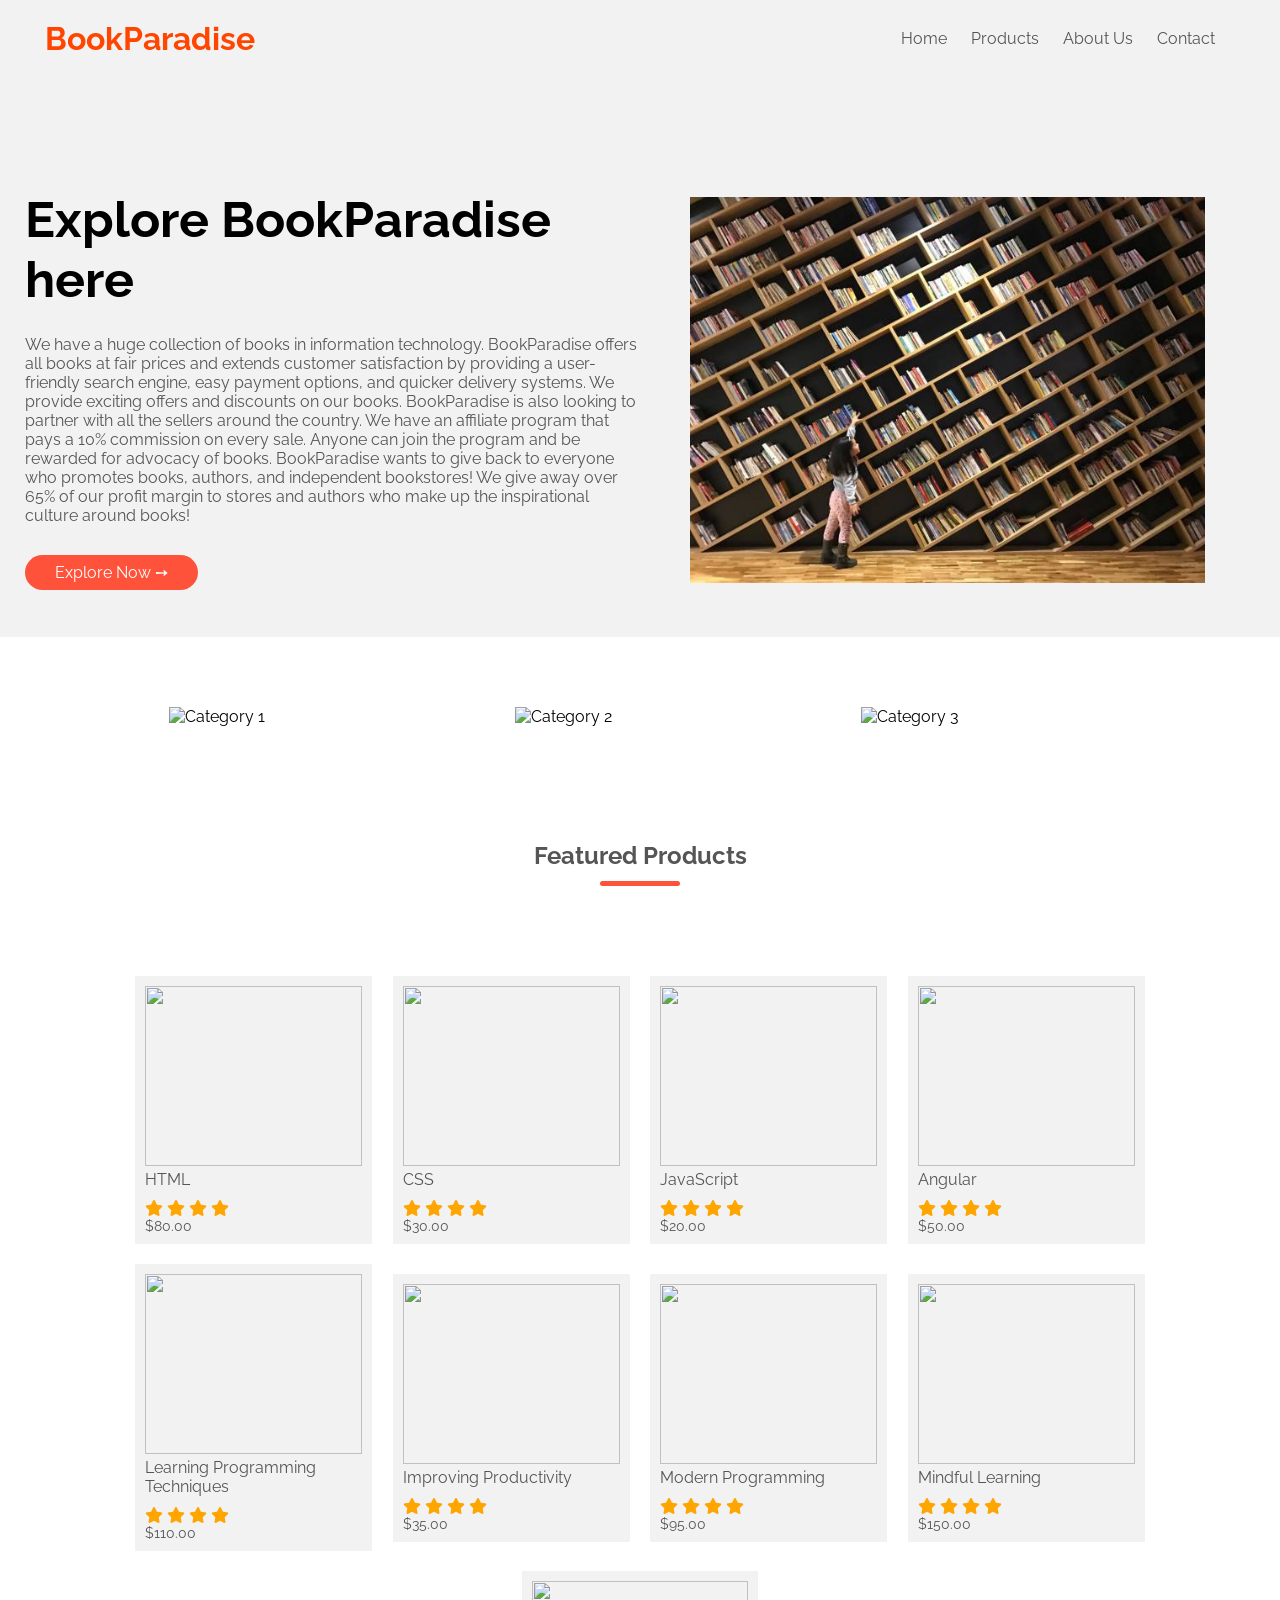
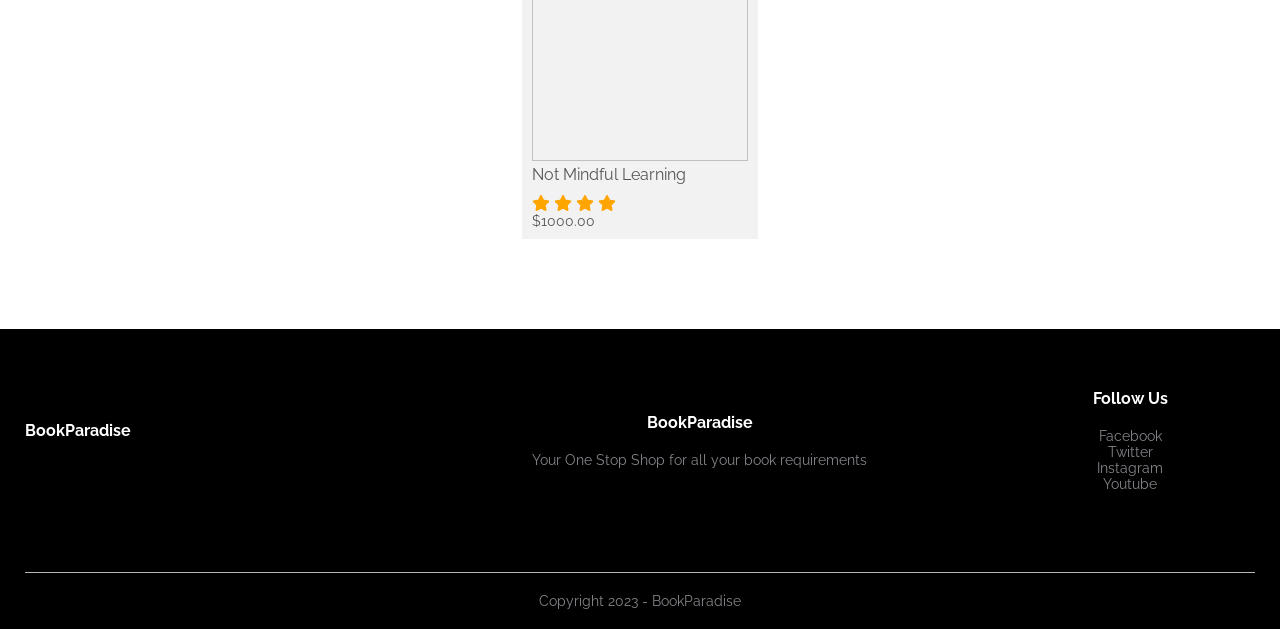
==== index.html @ 03258842 "This is the whole website where you could build your own e-commerce website" ====
<!DOCTYPE html>
<html lang="en">

<head>
    <meta charset="UTF-8">
    <meta name="viewport" content="width=device-width, initial-scale=1.0">
    <title>BookParadise Website</title>

    <link rel="stylesheet" href="https://cdnjs.cloudflare.com/ajax/libs/font-awesome/6.7.2/css/all.min.css"
        integrity="sha512-Evv84Mr4kqVGRNSgIGL/F/aIDqQb7xQ2vcrdIwxfjThSH8CSR7PBEakCr51Ck+w+/U6swU2Im1vVX0SVk9ABhg=="
        crossorigin="anonymous" referrerpolicy="no-referrer" />
    <link rel="stylesheet" href="https://fonts.googleapis.com/css?family=Raleway">
    <link rel="stylesheet" href="./Styles/Style.css">
</head>

<body>
    <div class="header">
        <div class="container">
            <!-- Start Navbar -->
            <div class="navbar">
                <div class="logo">
                    <a href="index.html" class="logo-red">BookParadise</a>
                </div>
                <nav>
                    <ul>
                        <li><a href="index.html">Home</a></li>
                        <li><a href="product.html">Products</a></li>
                        <li><a href="about.html">About Us</a></li>
                        <li><a href="contact.html">Contact</a></li>
                    </ul>
                </nav>
            </div>
            <!-- End Navbar -->

            <!-- Start Banner -->
            <div class="row">
                <div class="col-2">
                    <h2>Explore BookParadise here</h2>
                    <p>
                        We have a huge collection of books in information technology. BookParadise offers all books at
                        fair prices and extends customer satisfaction by providing a user-friendly search engine, easy
                        payment options, and quicker delivery systems. We provide exciting offers and discounts on our
                        books. BookParadise is also looking to partner with all the sellers around the country.
                        We have an affiliate program that pays a 10% commission on every sale. Anyone can join the
                        program and be rewarded for advocacy of books. BookParadise wants to give back to everyone who
                        promotes books, authors, and independent bookstores! We give away over 65% of our profit margin
                        to stores and authors who make up the inspirational culture around books!</p>
                    <a href="product.html" class="btn">Explore Now &#10137;</a>
                </div>
                <div class="col-2">
                    <img src="./banner.jpg" alt="Banner">
                </div>
            </div>
        </div>
    </div>
    <!-- End Banner -->

    <!-- Start Category -->
    <div class="categories">
        <div class="small-container">
            <div class="row" style="gap: 9px;">
                <div class="col-3 ">
                    <img src="./Images/category1.jpg" alt="Category 1">
                </div>
                <div class="col-3">
                    <img src="./Images/category2.jpg" alt="Category 2" height="140px">
                </div>
                <div class="col-3">
                    <img src="./Images/category3.jpg" alt="Category 3">
                </div>
            </div>
        </div>
    </div>
    <!-- End Category -->

    <!-- Start Featured Products -->
    <div class="featured">
        <div class="small-container">
            <h2 class="title">Featured Products</h2>
            <div class="row" id="product-list">
                <div class="col-4" data-target="#modal1">
                    <img src="./Images/Image1.jpg" alt="">
                    <h4 class="product-name">HTML</h4>
                    <div class="rating">
                        <i class="fa fa-star"></i>
                        <i class="fa fa-star"></i>
                        <i class="fa fa-star"></i>
                        <i class="fa fa-star"></i>
                        <i class="fa fa-star-o"></i>
                    </div>
                    <p>$80.00</p>
                </div>
                <div class="col-4" data-target="#modal2" >
                    <img src="./Images/Image2.jpg" alt="">
                    <h4 class="product-name">CSS</h4>
                    <div class="rating">
                        <i class="fa fa-star"></i>
                        <i class="fa fa-star"></i>
                        <i class="fa fa-star"></i>
                        <i class="fa fa-star"></i>
                        <i class="fa fa-star-o"></i>
                    </div>
                    <p>$30.00</p>
                </div>
                <div class="col-4" data-target="#modal3">
                    <img src="./Images/image3.jpg" alt="">
                    <h4 class="product-name">JavaScript</h4>
                    <div class="rating">
                        <i class="fa fa-star"></i>
                        <i class="fa fa-star"></i>
                        <i class="fa fa-star"></i>
                        <i class="fa fa-star"></i>
                        <i class="fa fa-star-half-o"></i>
                    </div>
                    <p>$20.00</p>
                </div>
                <div class="col-4" data-target="#modal4" >
                    <img src="./Images/image4.jpg" alt="">
                    <h4 class="product-name">Angular</h4>
                    <div class="rating">
                        <i class="fa fa-star"></i>
                        <i class="fa fa-star"></i>
                        <i class="fa fa-star"></i>
                        <i class="fa fa-star"></i>
                        <i class="fa fa-star-half-o"></i>
                    </div>
                    <p>$50.00</p>
                </div>
                <div class="col-4" data-target="#modal5" >
                    <img src="./Images/image5.jpg" alt="">
                    <h4 class="product-name">Learning Programming Techniques</h4>
                    <div class="rating">
                        <i class="fa fa-star"></i>
                        <i class="fa fa-star"></i>
                        <i class="fa fa-star"></i>
                        <i class="fa fa-star"></i>
                        <i class="fa fa-star-half-o"></i>
                    </div>
                    <p>$110.00</p>
                </div>
                <div class="col-4" data-target="#modal6" >
                    <img src="./Images/image6.jpg" alt="">
                    <h4 class="product-name">Improving Productivity</h4>
                    <div class="rating">
                        <i class="fa fa-star"></i>
                        <i class="fa fa-star"></i>
                        <i class="fa fa-star"></i>
                        <i class="fa fa-star"></i>
                        <i class="fa fa-star-half-o"></i>
                    </div>
                    <p>$35.00</p>
                </div>
                <div class="col-4" data-target="#modal7" >
                    <img src="./Images/image7.jpg" alt="">
                    <h4 class="product-name">Modern Programming</h4>
                    <div class="rating">
                        <i class="fa fa-star"></i>
                        <i class="fa fa-star"></i>
                        <i class="fa fa-star"></i>
                        <i class="fa fa-star"></i>
                        <i class="fa fa-star-half-o"></i>
                    </div>
                    <p>$95.00</p>
                </div>
                <div class="col-4" data-target="#modal8" >
                    <img src="./Images/image8.jpg" alt="">
                    <h4 class="product-name">Mindful Learning</h4>
                    <div class="rating">
                        <i class="fa fa-star"></i>
                        <i class="fa fa-star"></i>
                        <i class="fa fa-star"></i>
                        <i class="fa fa-star"></i>
                        <i class="fa fa-star-half-o"></i>
                    </div>
                    <p>$150.00</p>
                </div>
                <div class="col-4" data-target="#modal9" >
                    <img src="./Images/image8.jpg" alt="">
                    <h4 class="product-name">Not Mindful Learning</h4>
                    <div class="rating">
                        <i class="fa fa-star"></i>
                        <i class="fa fa-star"></i>
                        <i class="fa fa-star"></i>
                        <i class="fa fa-star"></i>
                        <i class="fa fa-star-half-o"></i>
                    </div>
                    <p>$1000.00</p>
                </div>
            </div>
        </div>
    </div>
    <!-- End Featured Products -->
    <!-- Start Footer -->
    <div class="footer">
        <div class="container">
            <div class="row">
                <div class="footer-col-1">
                    <a href="index.html" class="logo-white"> <h3>BookParadise</h3></a>
                </div>
                <div class="footer-col-2">
                    <a href="index.html" class="logo-white"> <h3>BookParadise</h3></a>
                    <p>Your One Stop Shop for all your book requirements</p>
                </div>
                <div class="footer-col-4">
                    <h3>Follow Us</h3>
                    <ul>
                        <li>Facebook</li>
                        <li>Twitter</li>
                        <li>Instagram</li>
                        <li>Youtube</li>
                    </ul>
                </div>
            </div>
            <hr>
            <p class="copyright">Copyright 2023 - BookParadise</p>
        </div>
    </div>
    <!-- End Footer -->
    <!-- Start Modal -->
    <div class="modal" id="modal1">
        <div class="single-item">
            <div class="small-container">
                <div class="modal-header">
                    <button class="close-modal">&times;</button>
                </div>
                <div class="row">
                    <div class="col-2">
                        <img src="./images/image1.jpg" alt="" width="100%">
                    </div>
                    <div class="col-2">
                        <p>Home / Books</p>
                        <h1>HTML</h1>
                        <h4>Price : $80</h4>
                        <h4>Quantity: </h4>
                        <select>
                            <option value="">1</option>
                            <option value="">2</option>
                            <option value="">3</option>
                            <option value="">4</option>
                            <option value="">5</option>
                        </select>
                        <br>
                        <a href="" class="btn">Add to Cart</a>
                    </div>
                </div>
            </div>
        </div>
    </div>
    <div class="modal" id="modal2">
        <div class="single-item">
            <div class="small-container">
                <div class="modal-header">
                    <button class="close-modal">&times;</button>
                </div>
                <div class="row">
                    <div class="col-2">
                        <img src="./Images/Image2.jpg" alt="" width="100%">
                    </div>
                    <div class="col-2">
                        <p>Home / Books</p>
                        <h1>CSS</h1>
                        <h4>Price : $30</h4>
                        <h4>Quantity: </h4>
                        <select>
                            <option value="">1</option>
                            <option value="">2</option>
                            <option value="">3</option>
                            <option value="">4</option>
                            <option value="">5</option>
                        </select>
                        <br>
                        <a href="" class="btn">Add to Cart</a>
                    </div>
                </div>
            </div>
        </div>
    </div>
    <div class="modal" id="modal3">
        <div class="single-item">
            <div class="small-container">
                <div class="modal-header">
                    <button class="close-modal">&times;</button>
                </div>
                <div class="row">
                    <div class="col-2">
                        <img src="./images/image3.jpg" alt="" width="100%">
                    </div>
                    <div class="col-2">
                        <p>Home / Books</p>
                        <h1>JavaScript</h1>
                        <h4>Price : $20</h4>
                        <h4>Quantity: </h4>
                        <select>
                            <option value="">1</option>
                            <option value="">2</option>
                            <option value="">3</option>
                            <option value="">4</option>
                            <option value="">5</option>
                        </select>
                        <br>
                        <a href="" class="btn">Add to Cart</a>
                    </div>
                </div>
            </div>
        </div>
    </div>
    <div class="modal" id="modal4">
        <div class="single-item">
            <div class="small-container">
                <div class="modal-header">
                    <button class="close-modal">&times;</button>
                </div>
                <div class="row">
                    <div class="col-2">
                        <img src="./images/image4.jpg" alt="" width="100%">
                    </div>
                    <div class="col-2">
                        <p>Home / Books</p>
                        <h1>Angular</h1>
                        <h4>Price : $50</h4>
                        <h4>Quantity: </h4>
                        <select>
                            <option value="">1</option>
                            <option value="">2</option>
                            <option value="">3</option>
                            <option value="">4</option>
                            <option value="">5</option>
                        </select>
                        <br>
                        <a href="" class="btn">Add to Cart</a>
                    </div>
                </div>
            </div>
        </div>
    </div>
    <div class="modal" id="modal5">
        <div class="single-item">
            <div class="small-container">
                <div class="modal-header">
                    <button class="close-modal">&times;</button>
                </div>
                <div class="row row2">
                    <div class="col-2">
                        <img src="./images/image5.jpg" alt="" width="100%">
                    </div>
                    <div class="col-2">
                        <p>Home / Books</p>
                        <h1>Learning Programming Techniques</h1>
                        <h4>Price : $110</h4>
                        <h4>Quantity: </h4>
                        <select>
                            <option value="">1</option>
                            <option value="">2</option>
                            <option value="">3</option>
                            <option value="">4</option>
                            <option value="">5</option>
                        </select>
                        <br>
                        <a href="" class="btn">Add to Cart</a>
                    </div>
                </div>
            </div>
        </div>
    </div>
    <div class="modal" id="modal6">
        <div class="single-item">
            <div class="small-container">
                <div class="modal-header">
                    <button class="close-modal">&times;</button>
                </div>
                <div class="row row2">
                    <div class="col-2">
                        <img src="./images/image6.jpg" alt="" width="100%">
                    </div>
                    <div class="col-2">
                        <p>Home / Books</p>
                        <h1>Improving Productivity</h1>
                        <h4>Price : $35</h4>
                        <h4>Quantity: </h4>
                        <select>
                            <option value="">1</option>
                            <option value="">2</option>
                            <option value="">3</option>
                            <option value="">4</option>
                            <option value="">5</option>
                        </select>
                        <br>
                        <a href="" class="btn">Add to Cart</a>
                    </div>
                </div>
            </div>
        </div>
    </div>
    <div class="modal" id="modal7">
        <div class="single-item">
            <div class="small-container">
                <div class="modal-header">
                    <button class="close-modal">&times;</button>
                </div>
                <div class="row row2">
                    <div class="col-2">
                        <img src="./images/image7.jpg" alt=""width="100%">
                    </div>
                    <div class="col-2">
                        <p>Home / Books</p>
                        <h1>Modern Programming</h1>
                        <h4>Price : $95</h4>
                        <h4>Quantity: </h4>
                        <select>
                            <option value="">1</option>
                            <option value="">2</option>
                            <option value="">3</option>
                            <option value="">4</option>
                            <option value="">5</option>
                        </select>
                        <br>
                        <a href="" class="btn">Add to Cart</a>
                    </div>
                </div>
            </div>
        </div>
    </div>
    <div class="modal" id="modal8">
        <div class="single-item">
            <div class="small-container">
                <div class="modal-header">
                    <button class="close-modal">&times;</button>
                </div>
                <div class="row row2">
                    <div class="col-2">
                        <img src="./images/image8.jpg" alt=""  width="100%">
                    </div>
                    <div class="col-2">
                        <p>Home / Books</p>
                        <h1>Mindful Learning</h1>
                        <h4>Price : $150</h4>
                        <h4>Quantity: </h4>
                        <select>
                            <option value="">1</option>
                            <option value="">2</option>
                            <option value="">3</option>
                            <option value="">4</option>
                            <option value="">5</option>
                        </select>
                        <br>
                        <a href="" class="btn">Add to Cart</a>
                    </div>
                </div>
            </div>
        </div>
    </div>
    <div class="modal" id="modal9">
        <div class="single-item">
            <div class="small-container">
                <div class="modal-header">
                    <button class="close-modal">&times;</button>
                </div>
                <div class="row row2">
                    <div class="col-2">
                        <img src="./images/image8.jpg" alt=""  width="100%">
                    </div>
                    <div class="col-2">
                        <p>Home / Books</p>
                        <h1>Not Mindful Learning</h1>
                        <h4>Price : $1000</h4>
                        <h4>Quantity: </h4>
                        <select>
                            <option value="">1</option>
                            <option value="">2</option>
                            <option value="">3</option>
                            <option value="">4</option>
                            <option value="">5</option>
                        </select>
                        <br>
                        <a href="" class="btn">Add to Cart</a>
                    </div>
                </div>
            </div>
        </div>
    </div>
    <div id="overlay"></div>
    <!-- End Modal -->
     
</body>
<!-----JavaScript----->
<script src="main.js"></script>

</html>
---- Styles/Style.css ----
/* styles/style.css */
/* Navbar css */
* {
    margin: 0;
    padding: 0;
    box-sizing: border-box;
    font-family: 'Raleway', sans-serif;
}

/* Start Navbar css */
.navbar {
    display: flex;
    align-items: center;
    padding: 20px;
}
nav {
    flex: 1;
    text-align: right;
}
nav ul{
    display: inline-block;
    list-style-type: none;
}
nav ul li{
    display: inline-block;
    margin-right: 20px;
}
.logo a{
    font-size: xx-large;
    font-weight: bolder;
    color: orangered;
}
a{
    text-decoration: none;
    color: #555;
}

/* End Navbar css */

 /* Banner css */
 p{
    color: #555;
 }
 .container{
    max-width: 1300px;
    margin: auto;
    padding-left: 25px;
    padding-right: 25px;
 }
 .row{
    display: flex;
    align-items: center;
    flex-wrap: wrap;
    justify-content: space-around;
    margin-bottom: 60px;
 }
 .col-2{
    flex-basis: 50%;
    min-width: 300px;
 }
 .col-2 img{
    max-width: 100%;
    padding: 50px 50px;
 }
 .col-2 h2{
    font-size: 50px;
    line-height: 60px;
    margin: 25px 0px;
 }
 .btn, .sortbtn{
    display: inline-block;
    background-color: #ff523b;
    color: #fff;
    padding: 8px 30px;
    margin: 30px 0px;
    border-radius: 30px;
    transition: background-color 0.5s;
 }
 .btn:hover{
    background-color: #563434;
 }
 .sortbtn{
    border: none;
    cursor: pointer;
 }
 .header{
    background-color: #f2f2f2 ;
 }
 .header .row{
    margin-top: 70px;
 }
 /* End Banner css */

/* Categories css */
.categories {
    margin: 70px 0;
}

.col-3 {
    flex-basis: 30px;
    min-width: 250px;
    margin-bottom: 30px;
}

.col-3 img {
    width: 100%;
}

.small-container {
    max-width: 1080px;
    margin: auto;
    padding-left: 25px;
    padding-right: 25px;
}

/* End Categories css */

/* Featured css */
.featured{
    margin-bottom: 80px;
}


.col-4 {
    flex-basis: 23%;
    padding: 10px;
    cursor: pointer;
    min-width: 200px;
    margin-bottom: 50px;
    margin: 10px;
    background: #f2f2f2;
    transition: transform 0.5s;
}
.col-4 img{
    width: 100%;
    height: 180px;
}

.title {
    text-align: center;
    margin: 0 auto 80px;
    position: relative;
    line-height: 60px;
    color: #555;
}

.title:after {
    content: '';
    background-color: #ff523b;
    width: 80px;
    height: 5px;
    border-radius: 5px;
    position: absolute;
    bottom: 0;
    left: 50%;
    transform: translateX(-50%);
}

h4 {
    color: #555;
    font-weight: normal;
    margin-bottom: 10px;
}

.col-4 p {
    font-size: 14px;
}

.rating .fa {
    color: orange;
}

.col-4:hover {
    transform: translateY(-5px);
}

/* End Featured css */

/* Footer css */
.footer {
    background: #000;
    color: #84848a;
    font-size: 14px;
    padding: 60px 0 20px;
}

.footer p {
    color: #84848a;
}

.footer h3 {
    color: #fff;
    margin-bottom: 20px;
}

.footer-col-1,
.footer-col-2,
.footer-col-3,
.footer-col-4 {
    min-width: 250px;
    margin-bottom: 20px;
}

.footer-col-1 {
    flex-basis: 30%;
}

.footer-col-2 {
    flex: 1;
    text-align: center;
}

.footer-col-2 img {
    width: 180px;
    margin-bottom: 30px;
}

.footer-col-3,
.footer-col-4 {
    flex-basis: 12%;
    text-align: center;
}
ul{
    list-style-type: none;
}
.app-logo{
    margin-top: 20px;
}
.app-logo img{
    width: 140px;
}

.footer hr {
    border: none;
    background: #b5b5b5;
    height: 1px;
    margin: 20px 0px;
}

.copyright {
    text-align: center;
}

/* End Footer css */

/* Modal css */
.close-modal {
    background: none;
    color: black;
    border: none;
    font-size: 3.5rem;
    cursor: pointer;
}

.modal {
    position: fixed;
    top: -50%;
    left: 50%;
    transform: translate(-50%, -50%);
    transition: top 0.3s ease-in-out;
    border: 1px solid #ccc;
    border-radius: 10px;
    z-index: 2;
    background-color: #fff;
}

.modal.active {
    top: 50%;
}

.modal-header {
    display: flex;
    flex-direction: row-reverse;
}

.modal .body {
    padding: 0.75rem;
}

/* End Modal css */
/* Overlay css */
#overlay {
    display: none;
    position: fixed;
    top: 0;
    left: 0;
    width: 100%;
    height: 100%;
    background-color: rgba(0, 0, 0, 0.3);
}

#overlay.active {
    display: block;
}
/* End Overlay css */
/* Search in product page css */
.row-2{
    justify-content: space-between;
    margin: 100px auto 50px;
}
select{
    border: 1px solid #ff523b;
    padding: 5px;

}

select ::focus{
    outline: none;

}
.page-btn{
    margin: 0 auto 80px;

}
.page-btn span{
    display: inline-block;
    border: 1px solid #ff523b;
    margin-left: 10px;
    width: 40px;
    height: 40px;
    text-align: center;
    line-height: 40px;
    cursor: pointer;

}
.page-btn span:hover{
    background-color: #ff523b;
    color: #fff;

}
.single-product {
    margin-top: 80px;
    margin-bottom: 80px;

}
.single-product .col-2 img{
    padding: 0;

}
.single-product .col-2{
    padding: 20px;

}
.single-product h4{
    margin: 20px 0px;
    font-size: 22px;
    font-weight: bold;
}

.single-product select{
    display: block;
    padding: 10px;
    margin-top: 10px;
}
.submitbtn{
    margin: auto;
    text-align: center;
}
#error_message{
    margin-bottom: 20px;
    background: #fe8b8e;
    padding: 0px;
    text-align: center;
    font-size: 14px;
    transition: all 0.5s ease;
}
#search {
    border: 1px solid #ff523b;
    padding: 10px;
    width: 280px;
}
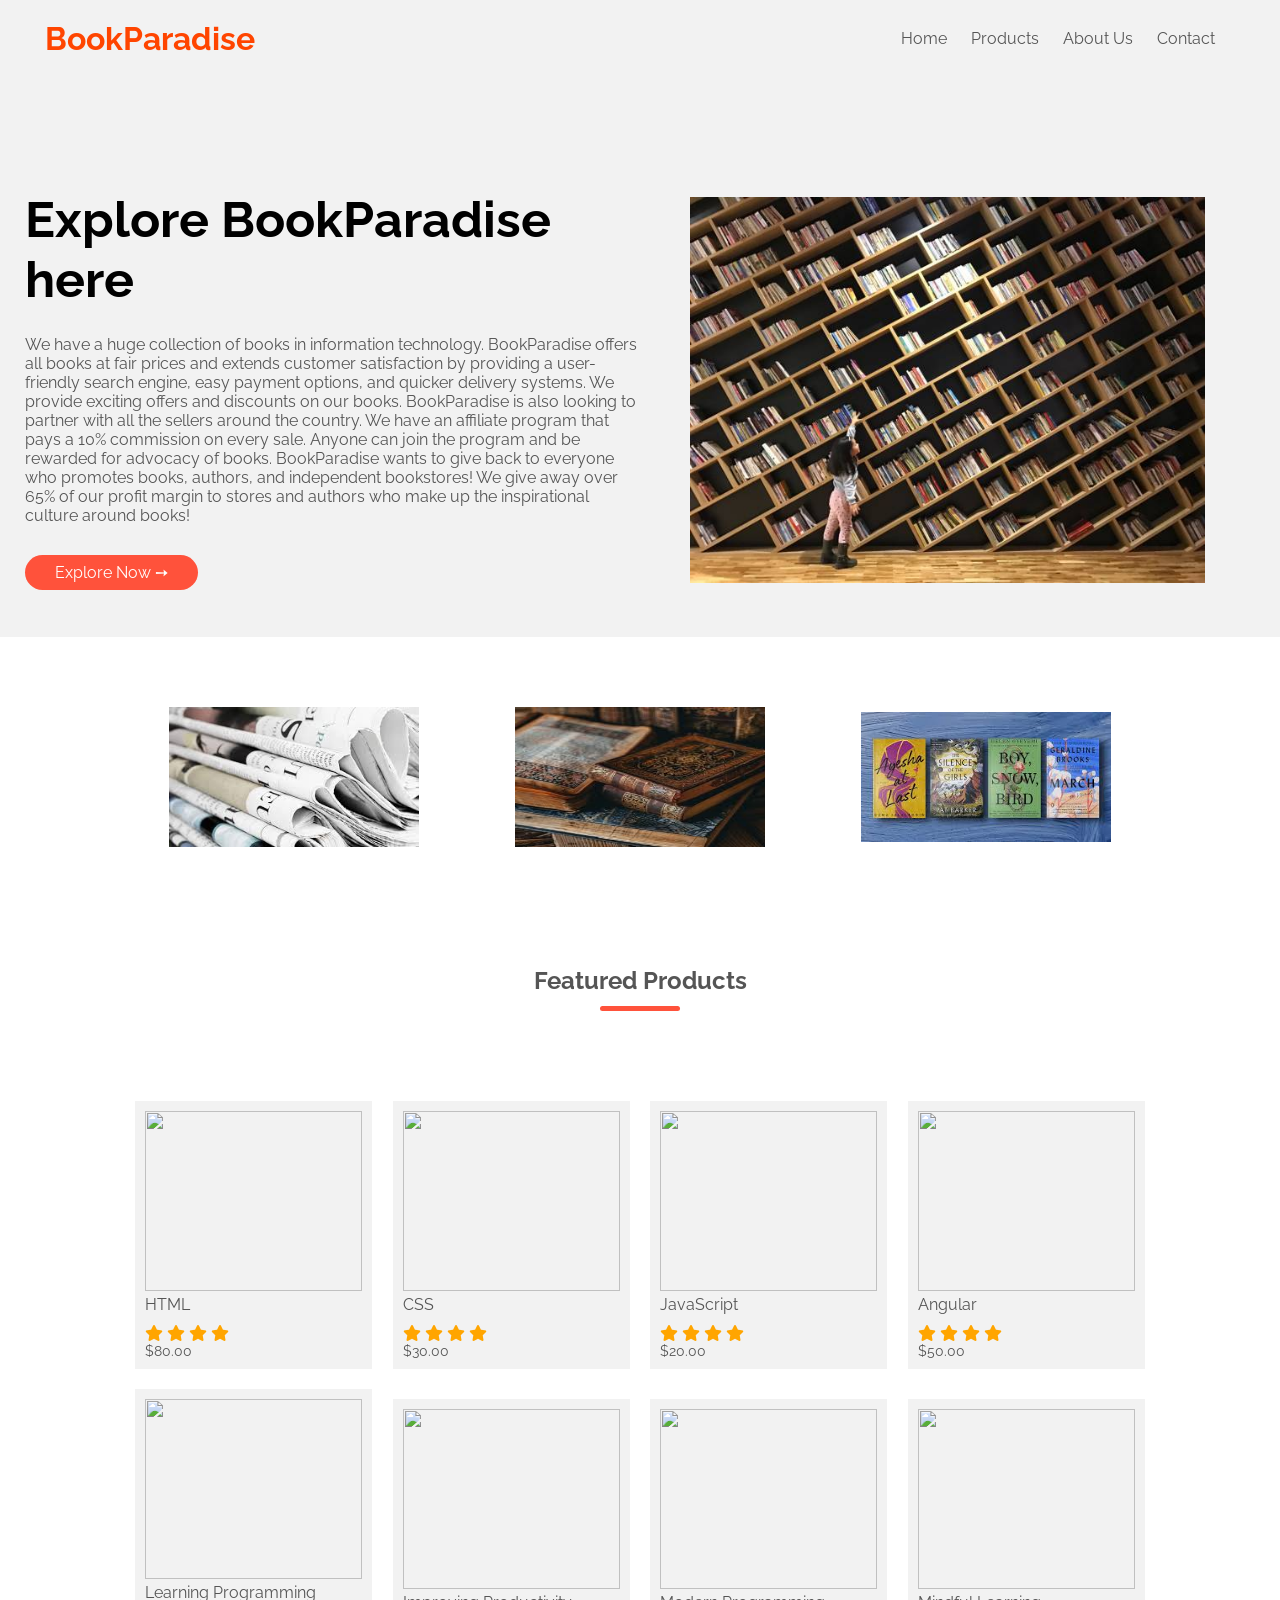
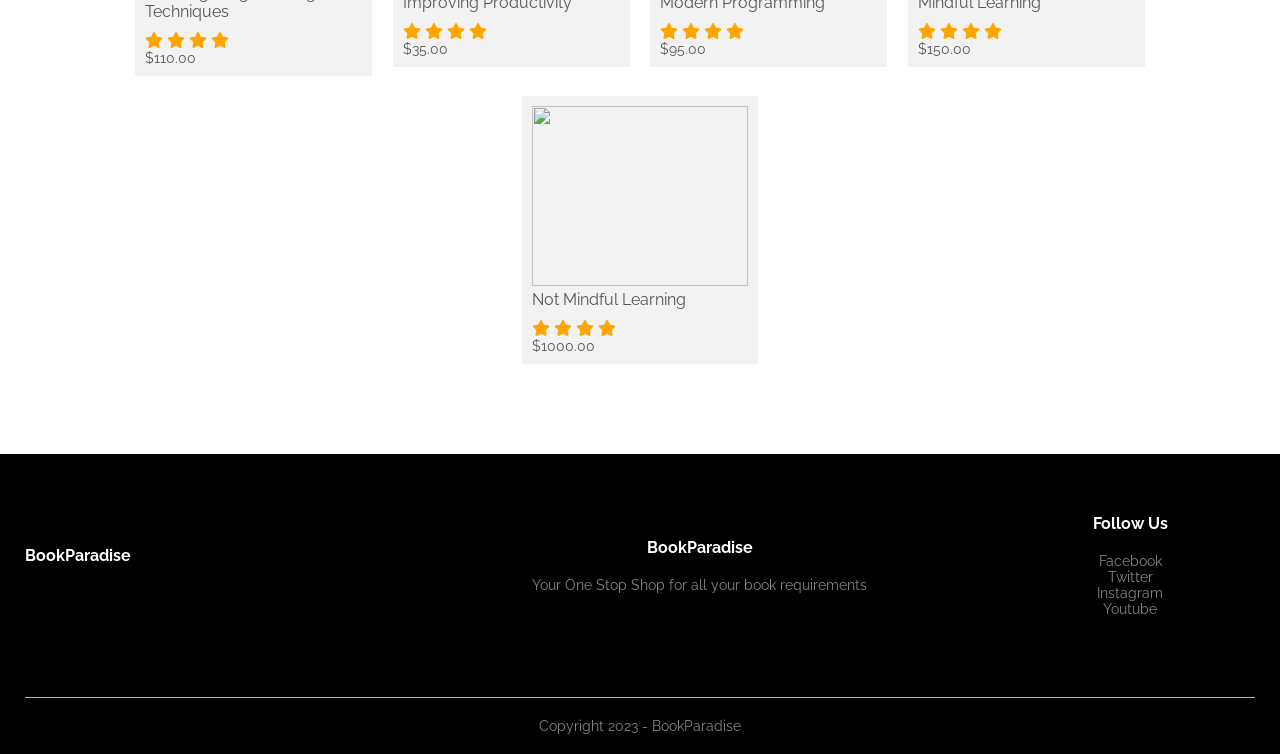
==== commit 0ec8513d: "fixed issue" ====
--- a/index.html
+++ b/index.html
@@ -60,13 +60,13 @@
         <div class="small-container">
             <div class="row" style="gap: 9px;">
                 <div class="col-3 ">
-                    <img src="./Images/category1.jpg" alt="Category 1">
+                    <img src="./images/category1.jpg" alt="Category 1">
                 </div>
                 <div class="col-3">
-                    <img src="./Images/category2.jpg" alt="Category 2" height="140px">
+                    <img src="./images/category2.jpg" alt="Category 2" height="140px">
                 </div>
                 <div class="col-3">
-                    <img src="./Images/category3.jpg" alt="Category 3">
+                    <img src="./images/category3.jpg" alt="Category 3">
                 </div>
             </div>
         </div>
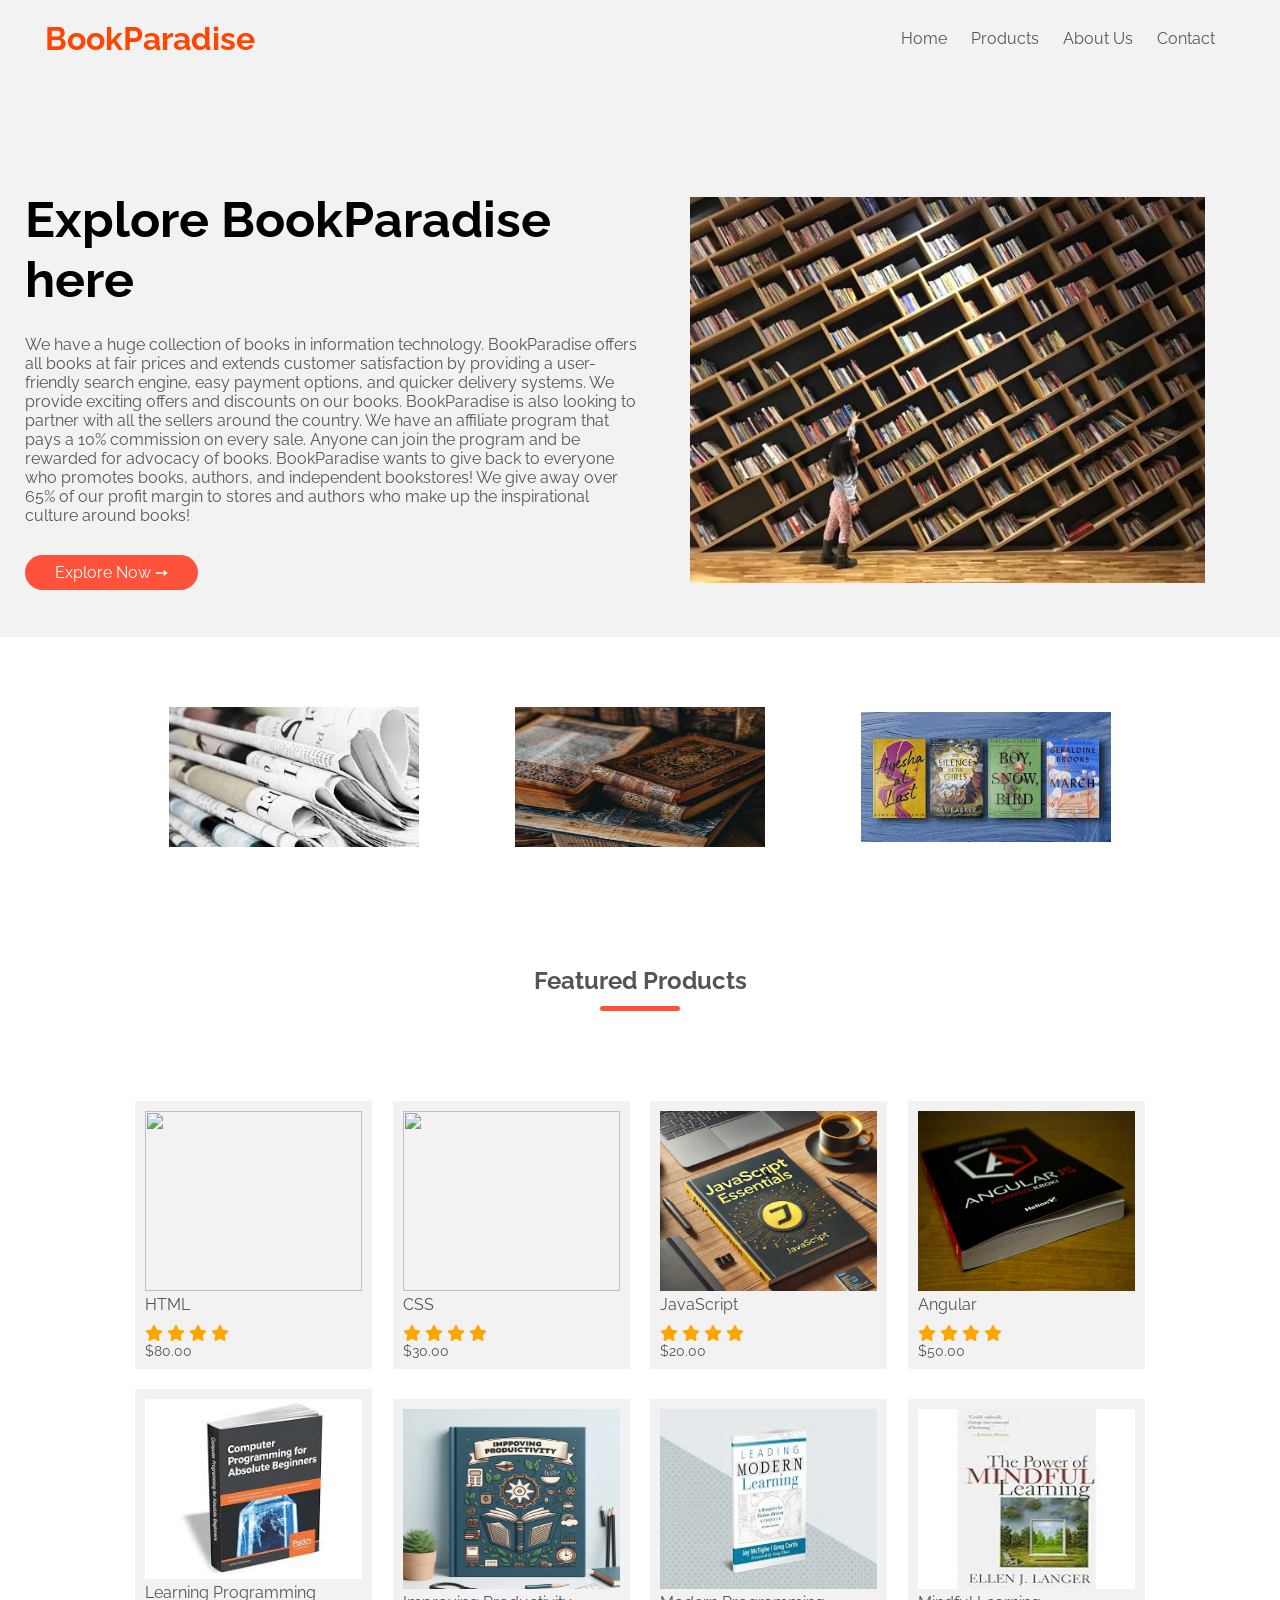
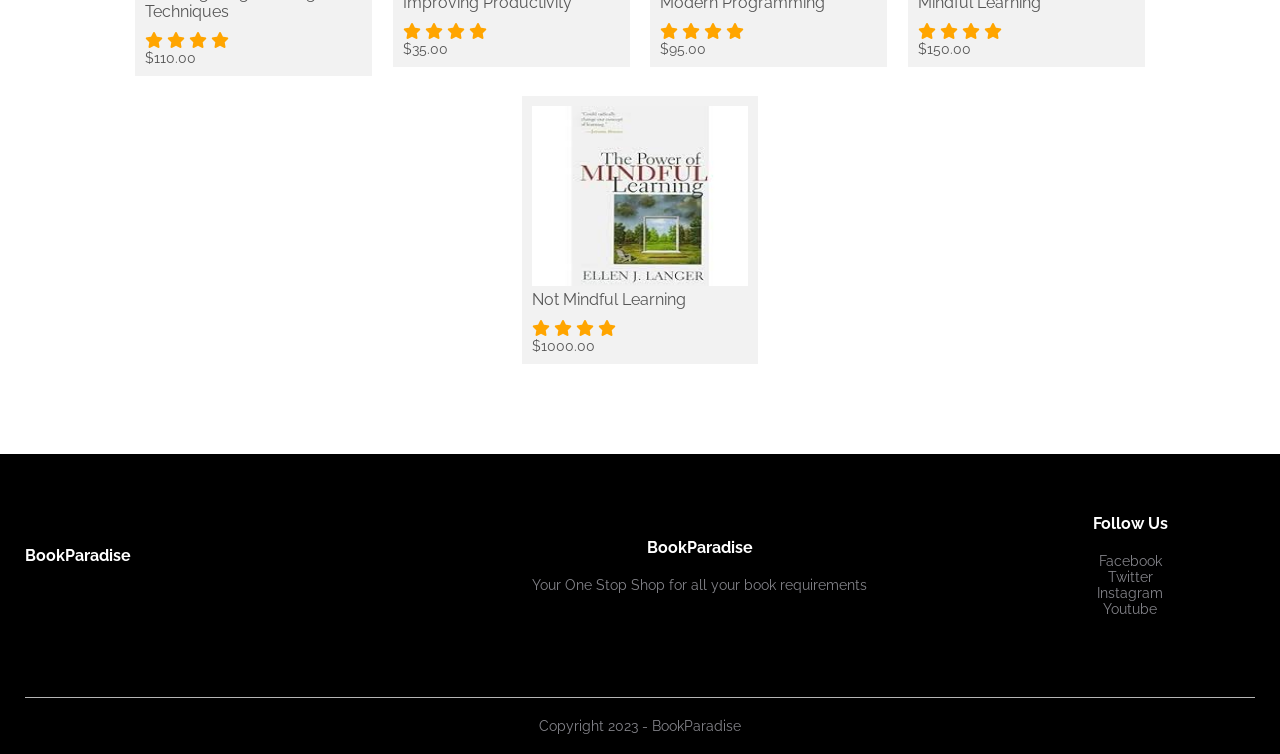
==== commit e431c2ed: "nothing" ====
--- a/index.html
+++ b/index.html
@@ -79,7 +79,7 @@
             <h2 class="title">Featured Products</h2>
             <div class="row" id="product-list">
                 <div class="col-4" data-target="#modal1">
-                    <img src="./Images/Image1.jpg" alt="">
+                    <img src="./images/Image1.jpg" alt="">
                     <h4 class="product-name">HTML</h4>
                     <div class="rating">
                         <i class="fa fa-star"></i>
@@ -91,7 +91,7 @@
                     <p>$80.00</p>
                 </div>
                 <div class="col-4" data-target="#modal2" >
-                    <img src="./Images/Image2.jpg" alt="">
+                    <img src="./images/Image2.jpg" alt="">
                     <h4 class="product-name">CSS</h4>
                     <div class="rating">
                         <i class="fa fa-star"></i>
@@ -103,7 +103,7 @@
                     <p>$30.00</p>
                 </div>
                 <div class="col-4" data-target="#modal3">
-                    <img src="./Images/image3.jpg" alt="">
+                    <img src="./images/image3.jpg" alt="">
                     <h4 class="product-name">JavaScript</h4>
                     <div class="rating">
                         <i class="fa fa-star"></i>
@@ -115,7 +115,7 @@
                     <p>$20.00</p>
                 </div>
                 <div class="col-4" data-target="#modal4" >
-                    <img src="./Images/image4.jpg" alt="">
+                    <img src="./images/image4.jpg" alt="">
                     <h4 class="product-name">Angular</h4>
                     <div class="rating">
                         <i class="fa fa-star"></i>
@@ -127,7 +127,7 @@
                     <p>$50.00</p>
                 </div>
                 <div class="col-4" data-target="#modal5" >
-                    <img src="./Images/image5.jpg" alt="">
+                    <img src="./images/image5.jpg" alt="">
                     <h4 class="product-name">Learning Programming Techniques</h4>
                     <div class="rating">
                         <i class="fa fa-star"></i>
@@ -139,7 +139,7 @@
                     <p>$110.00</p>
                 </div>
                 <div class="col-4" data-target="#modal6" >
-                    <img src="./Images/image6.jpg" alt="">
+                    <img src="./images/image6.jpg" alt="">
                     <h4 class="product-name">Improving Productivity</h4>
                     <div class="rating">
                         <i class="fa fa-star"></i>
@@ -151,7 +151,7 @@
                     <p>$35.00</p>
                 </div>
                 <div class="col-4" data-target="#modal7" >
-                    <img src="./Images/image7.jpg" alt="">
+                    <img src="./images/image7.jpg" alt="">
                     <h4 class="product-name">Modern Programming</h4>
                     <div class="rating">
                         <i class="fa fa-star"></i>
@@ -163,7 +163,7 @@
                     <p>$95.00</p>
                 </div>
                 <div class="col-4" data-target="#modal8" >
-                    <img src="./Images/image8.jpg" alt="">
+                    <img src="./images/image8.jpg" alt="">
                     <h4 class="product-name">Mindful Learning</h4>
                     <div class="rating">
                         <i class="fa fa-star"></i>
@@ -175,7 +175,7 @@
                     <p>$150.00</p>
                 </div>
                 <div class="col-4" data-target="#modal9" >
-                    <img src="./Images/image8.jpg" alt="">
+                    <img src="./images/image8.jpg" alt="">
                     <h4 class="product-name">Not Mindful Learning</h4>
                     <div class="rating">
                         <i class="fa fa-star"></i>
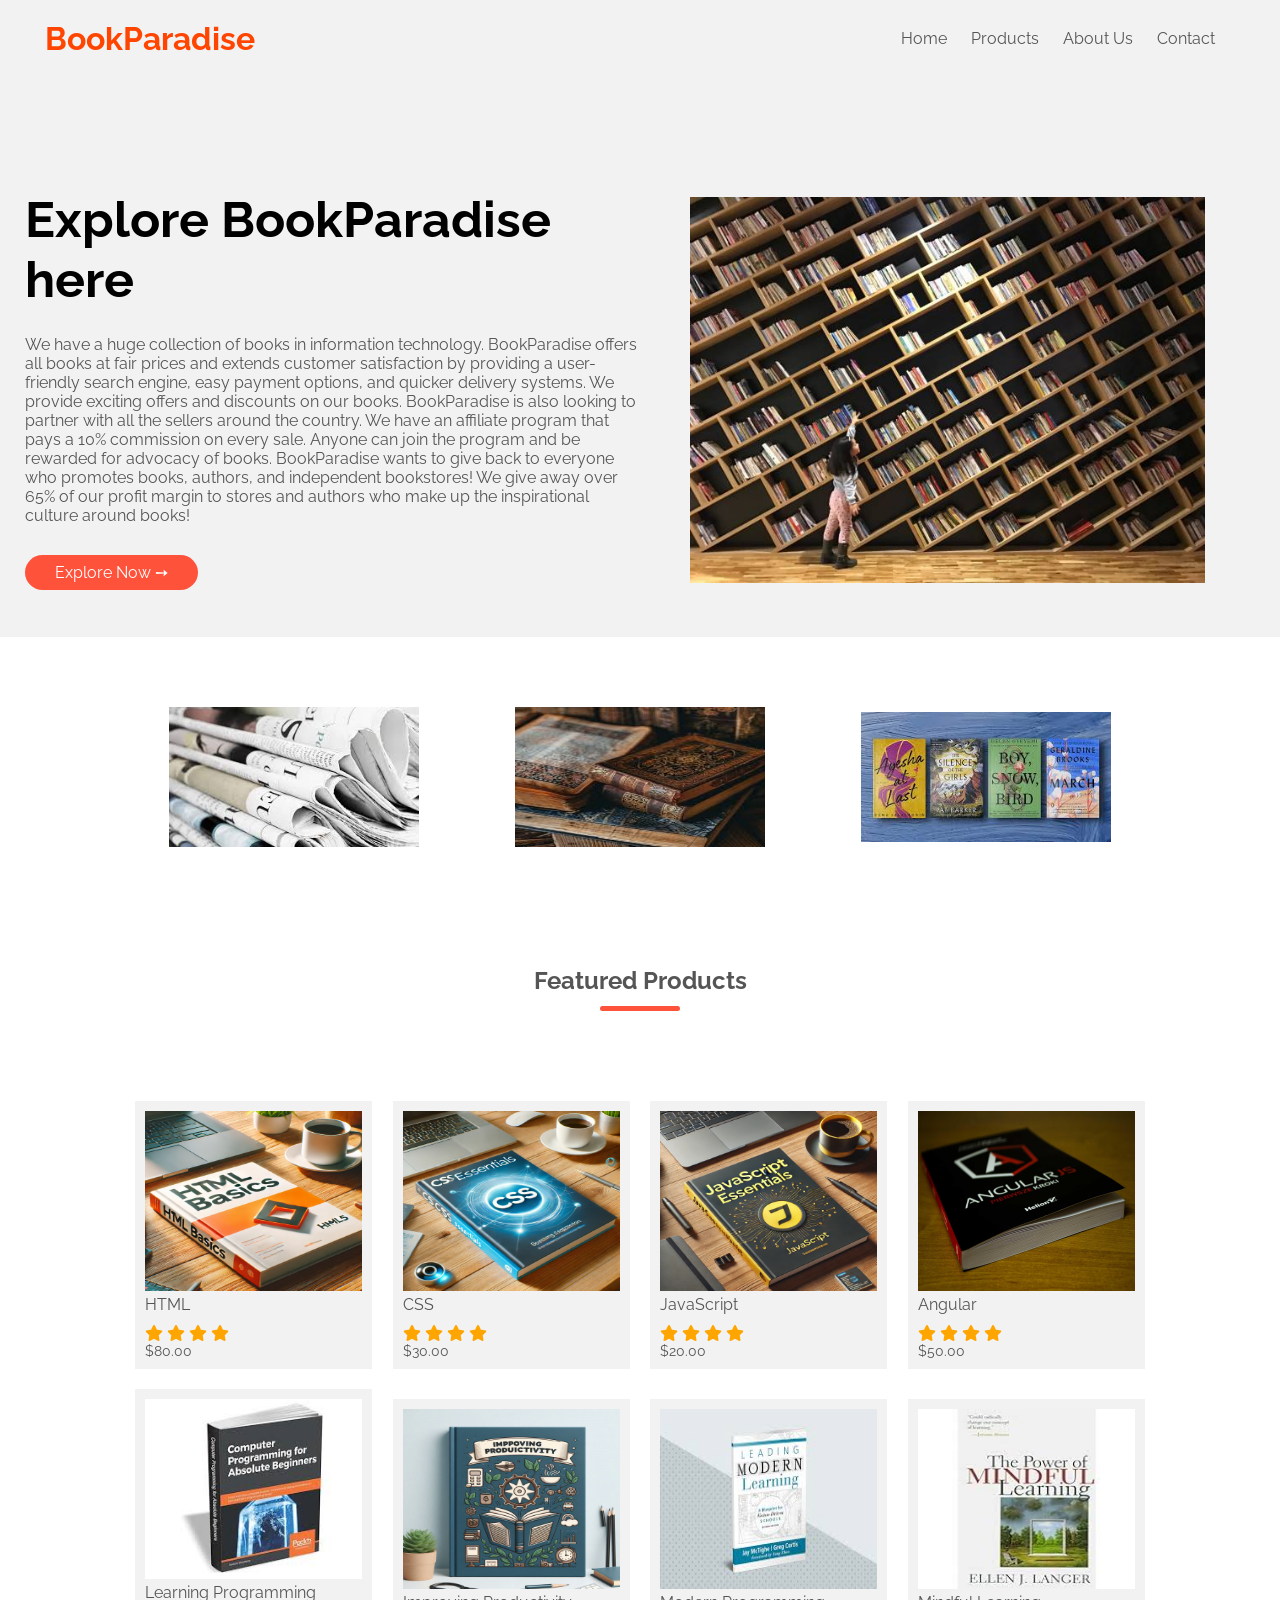
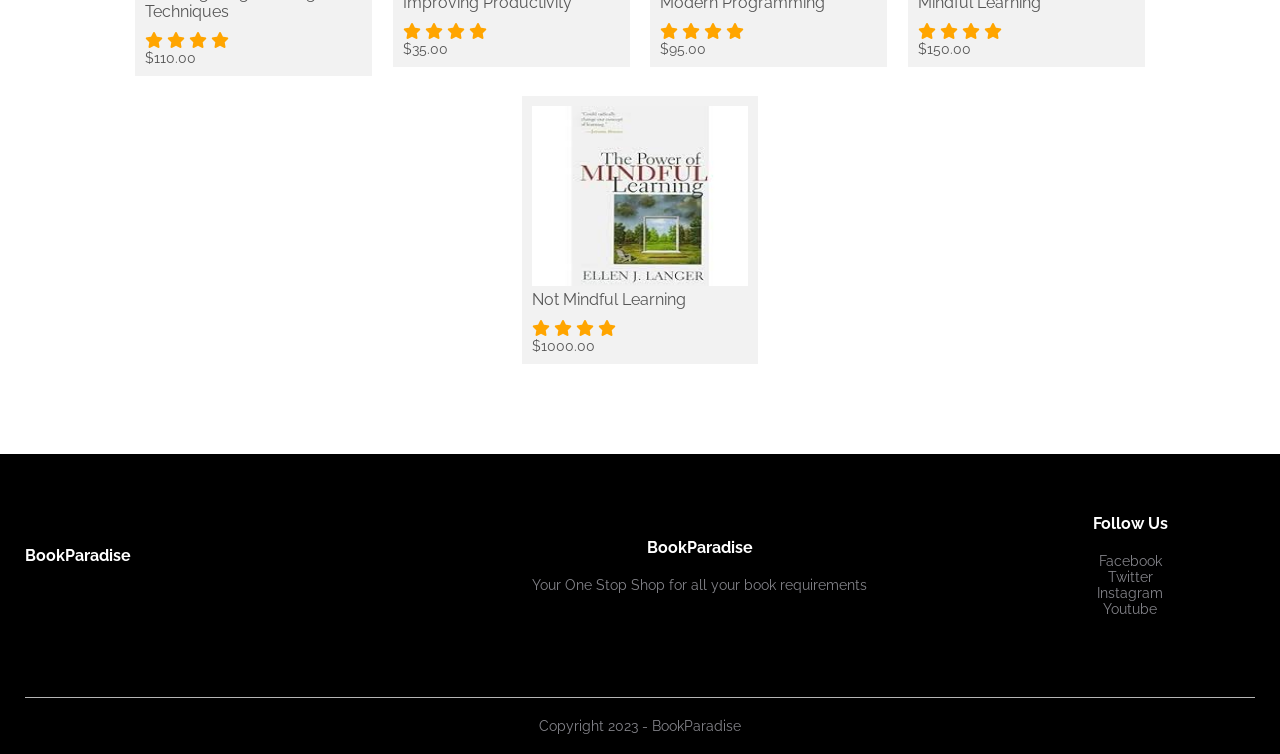
==== commit 0d3f2fa7: "nothing" ====
--- a/index.html
+++ b/index.html
@@ -79,7 +79,7 @@
             <h2 class="title">Featured Products</h2>
             <div class="row" id="product-list">
                 <div class="col-4" data-target="#modal1">
-                    <img src="./images/Image1.jpg" alt="">
+                    <img src="./images/image1.jpg" alt="">
                     <h4 class="product-name">HTML</h4>
                     <div class="rating">
                         <i class="fa fa-star"></i>
@@ -91,7 +91,7 @@
                     <p>$80.00</p>
                 </div>
                 <div class="col-4" data-target="#modal2" >
-                    <img src="./images/Image2.jpg" alt="">
+                    <img src="./images/image2.jpg" alt="">
                     <h4 class="product-name">CSS</h4>
                     <div class="rating">
                         <i class="fa fa-star"></i>
@@ -254,7 +254,7 @@
                 </div>
                 <div class="row">
                     <div class="col-2">
-                        <img src="./Images/Image2.jpg" alt="" width="100%">
+                        <img src="./images/image2.jpg" alt="" width="100%">
                     </div>
                     <div class="col-2">
                         <p>Home / Books</p>
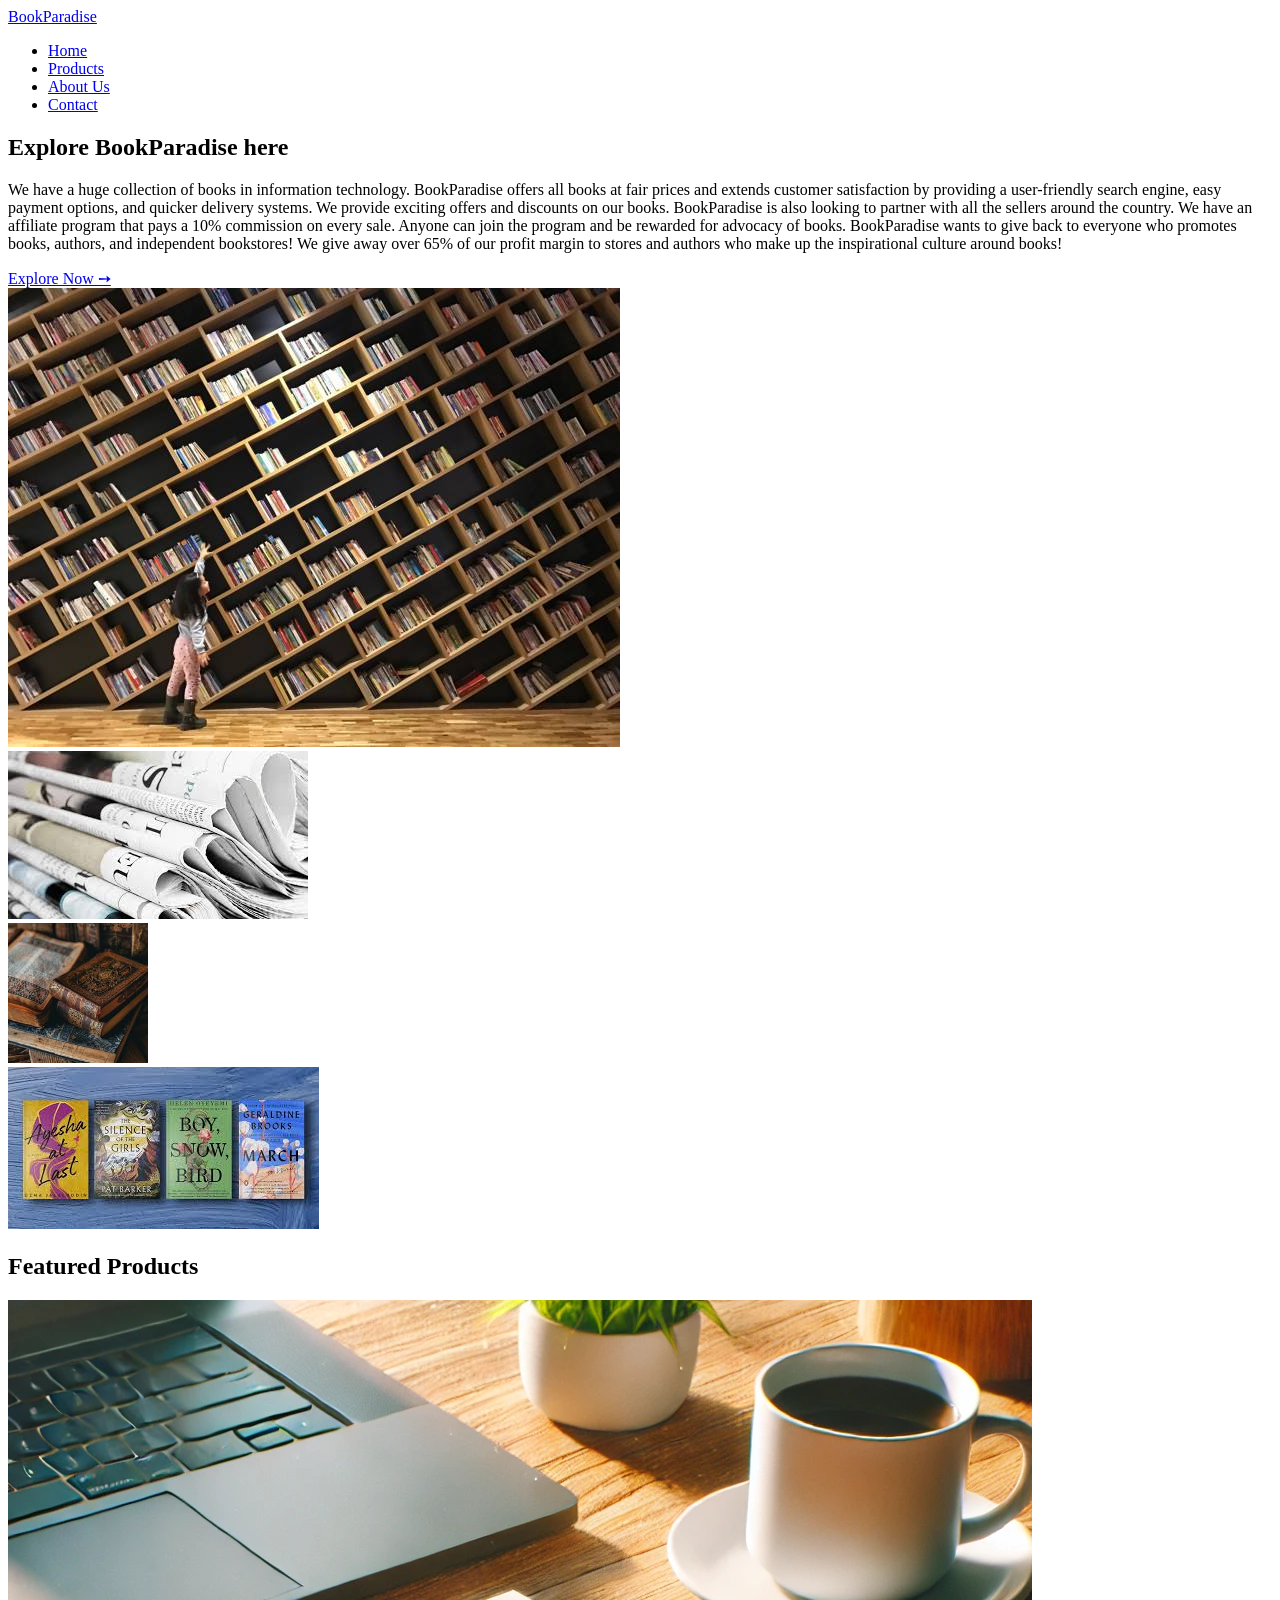
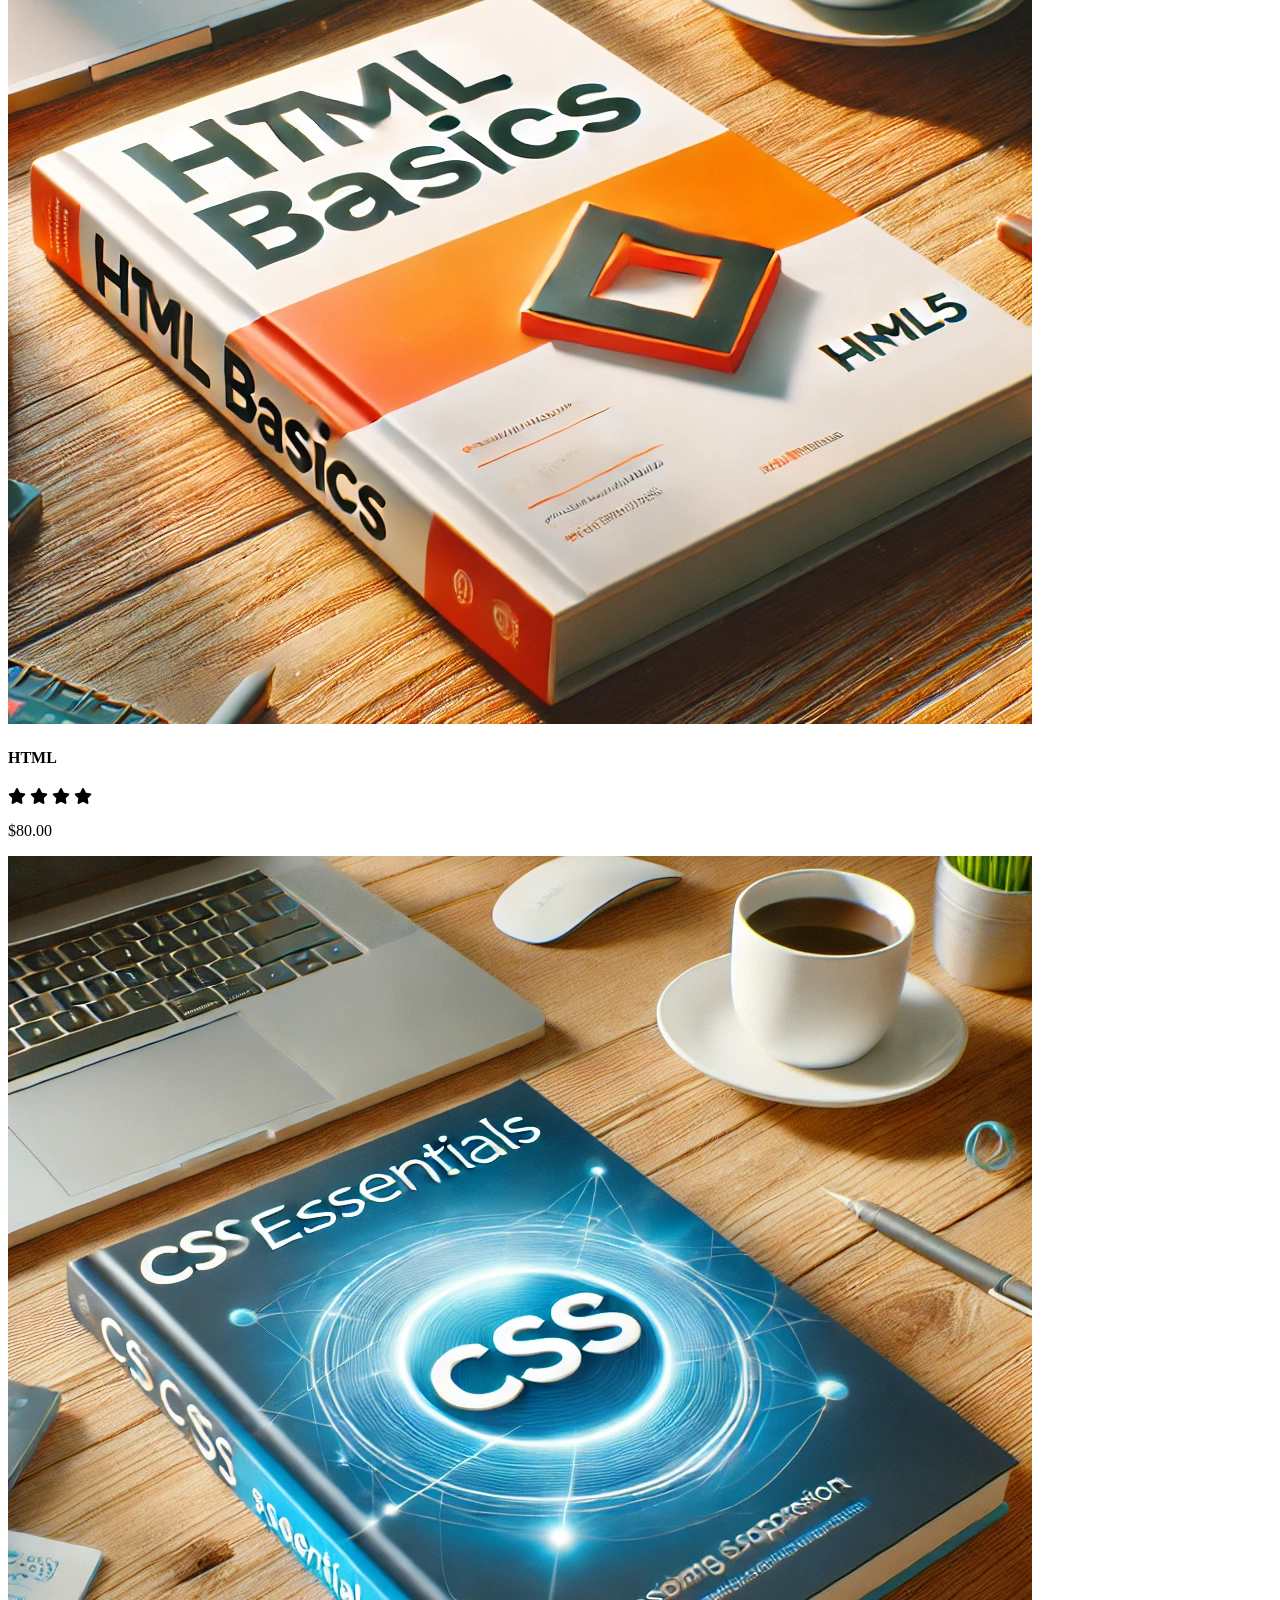
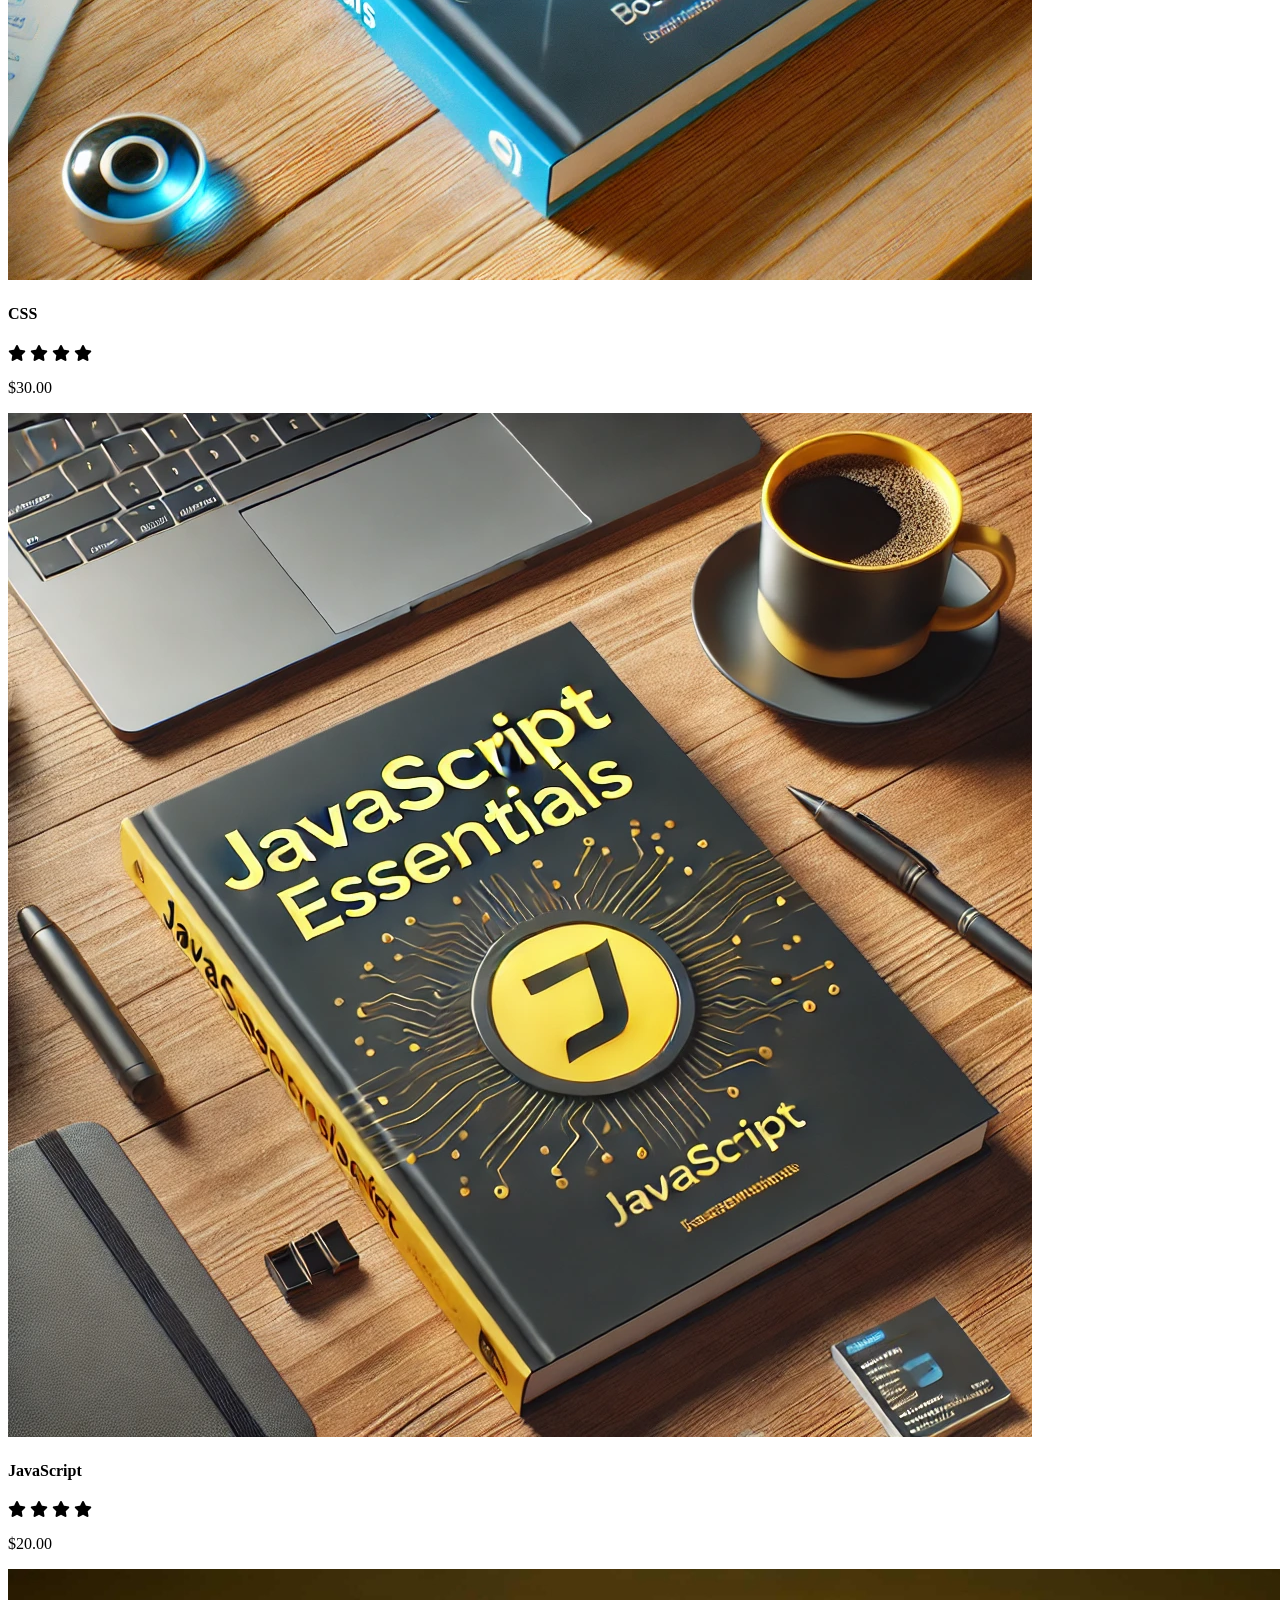
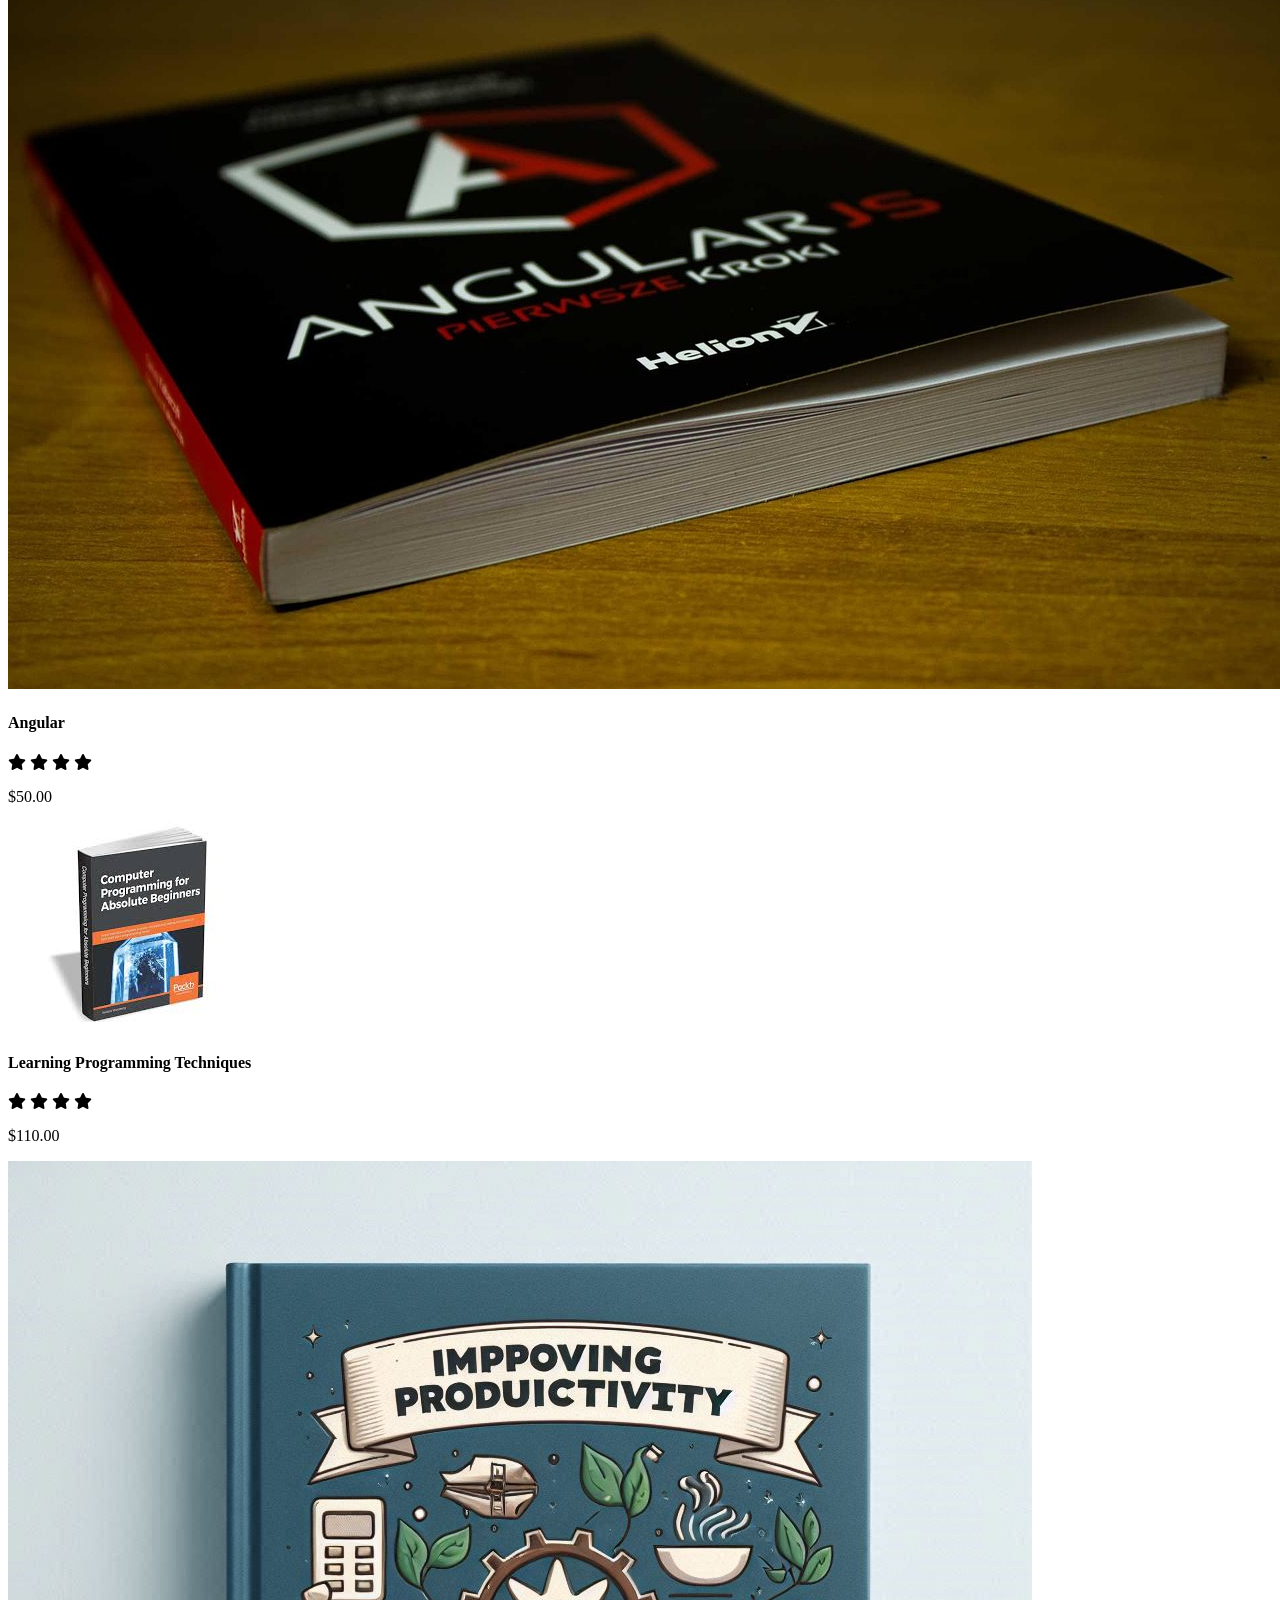
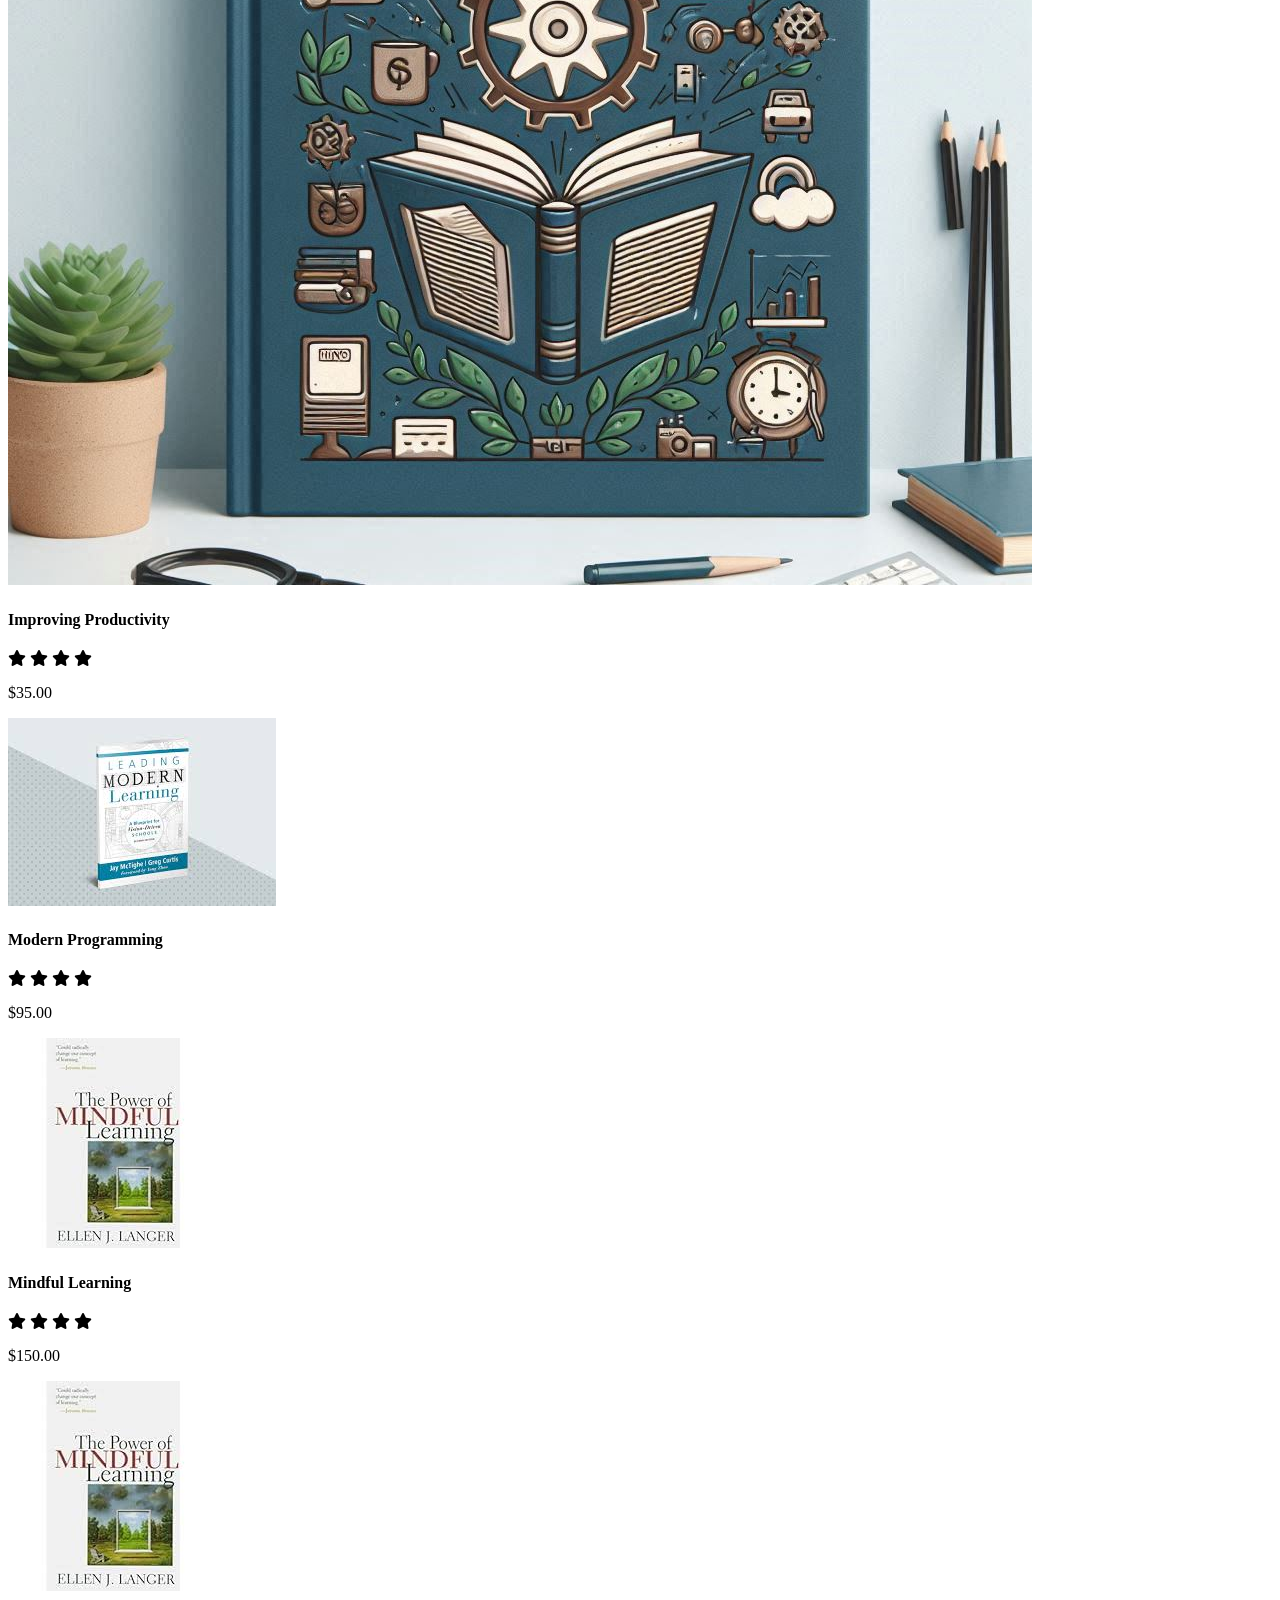
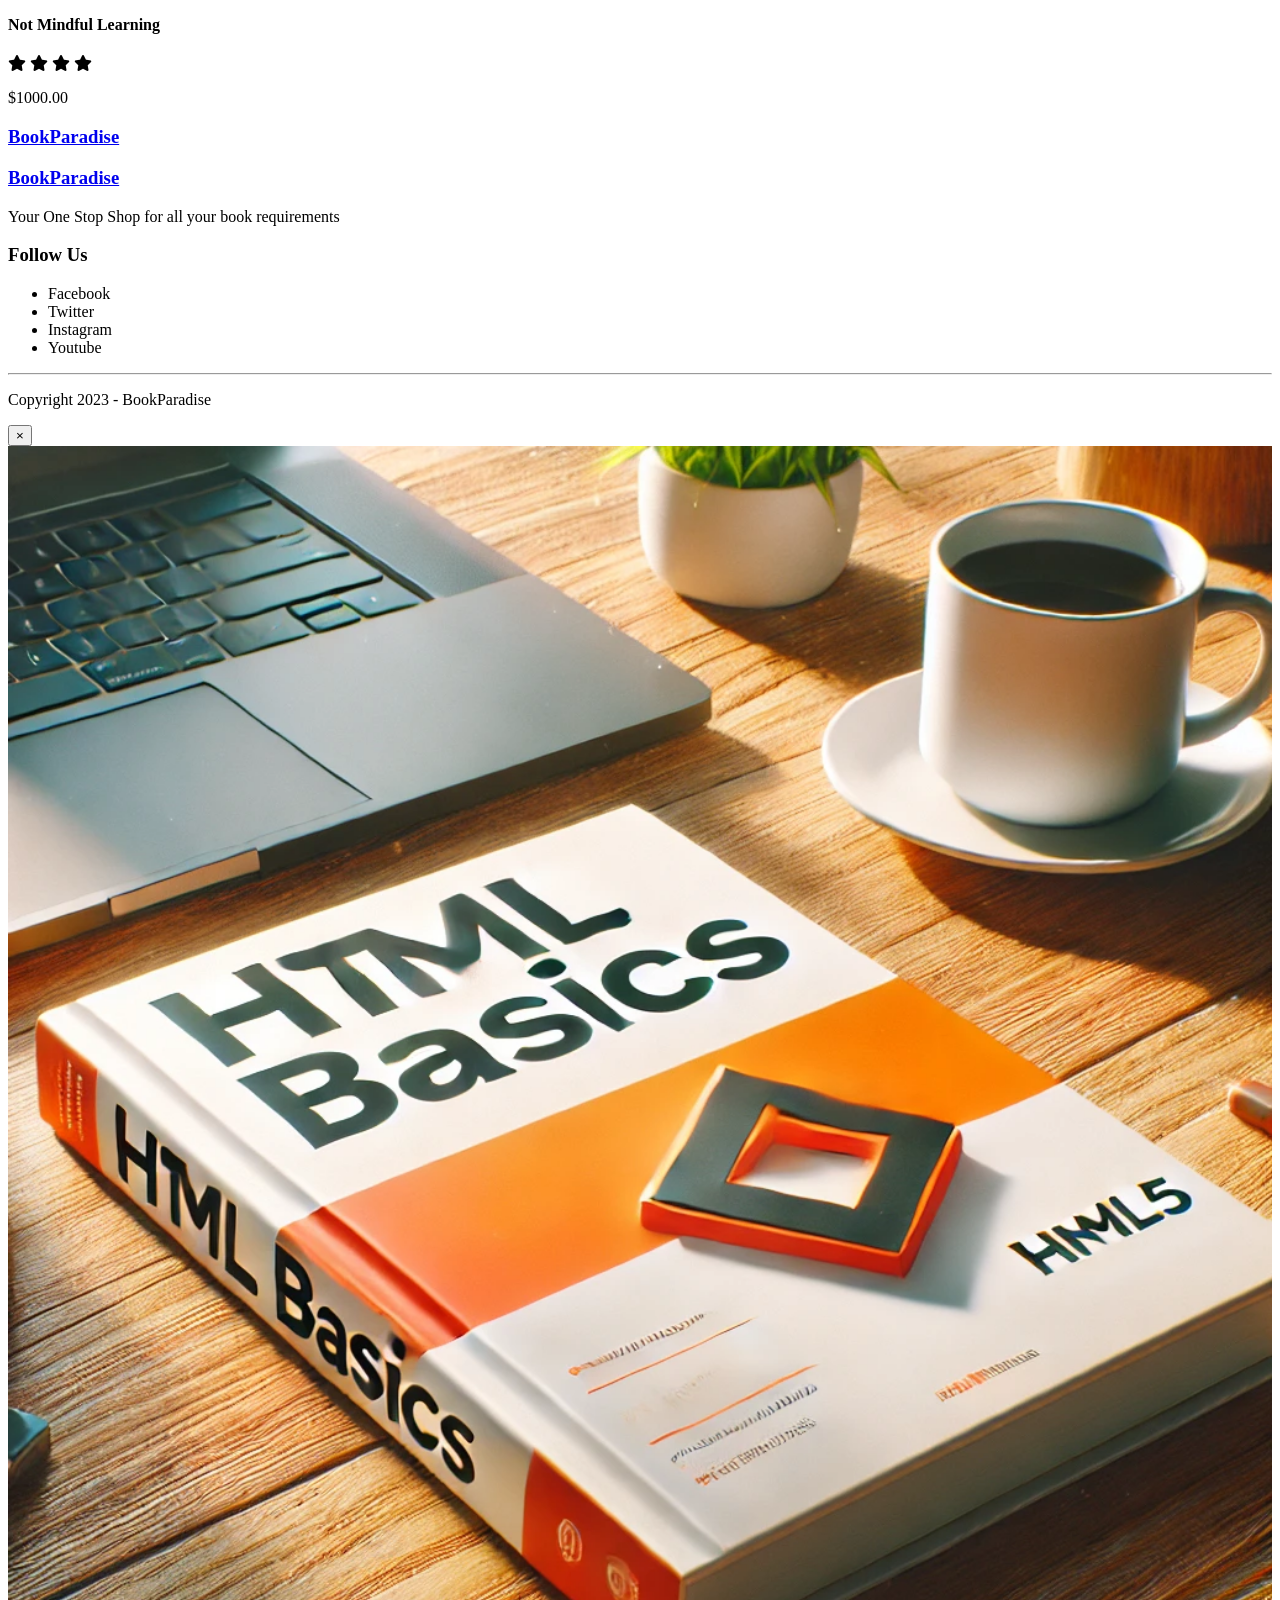
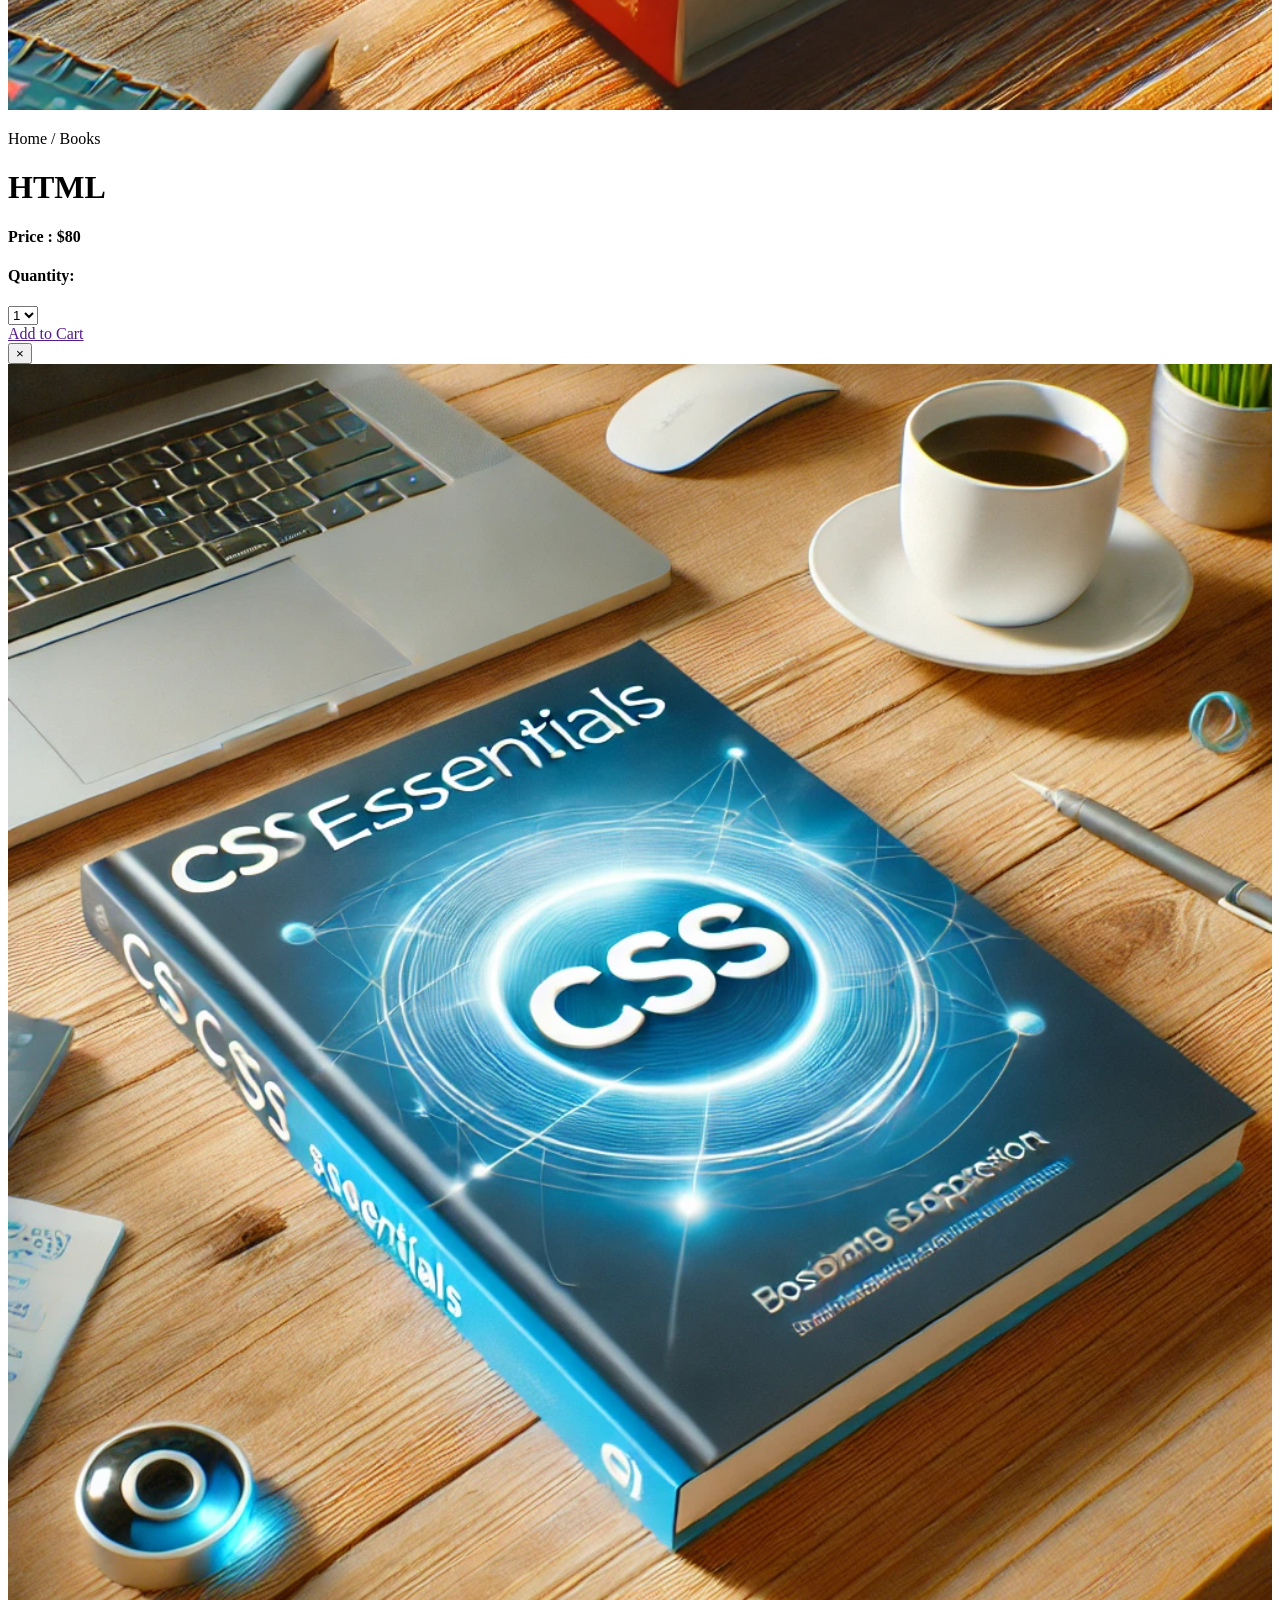
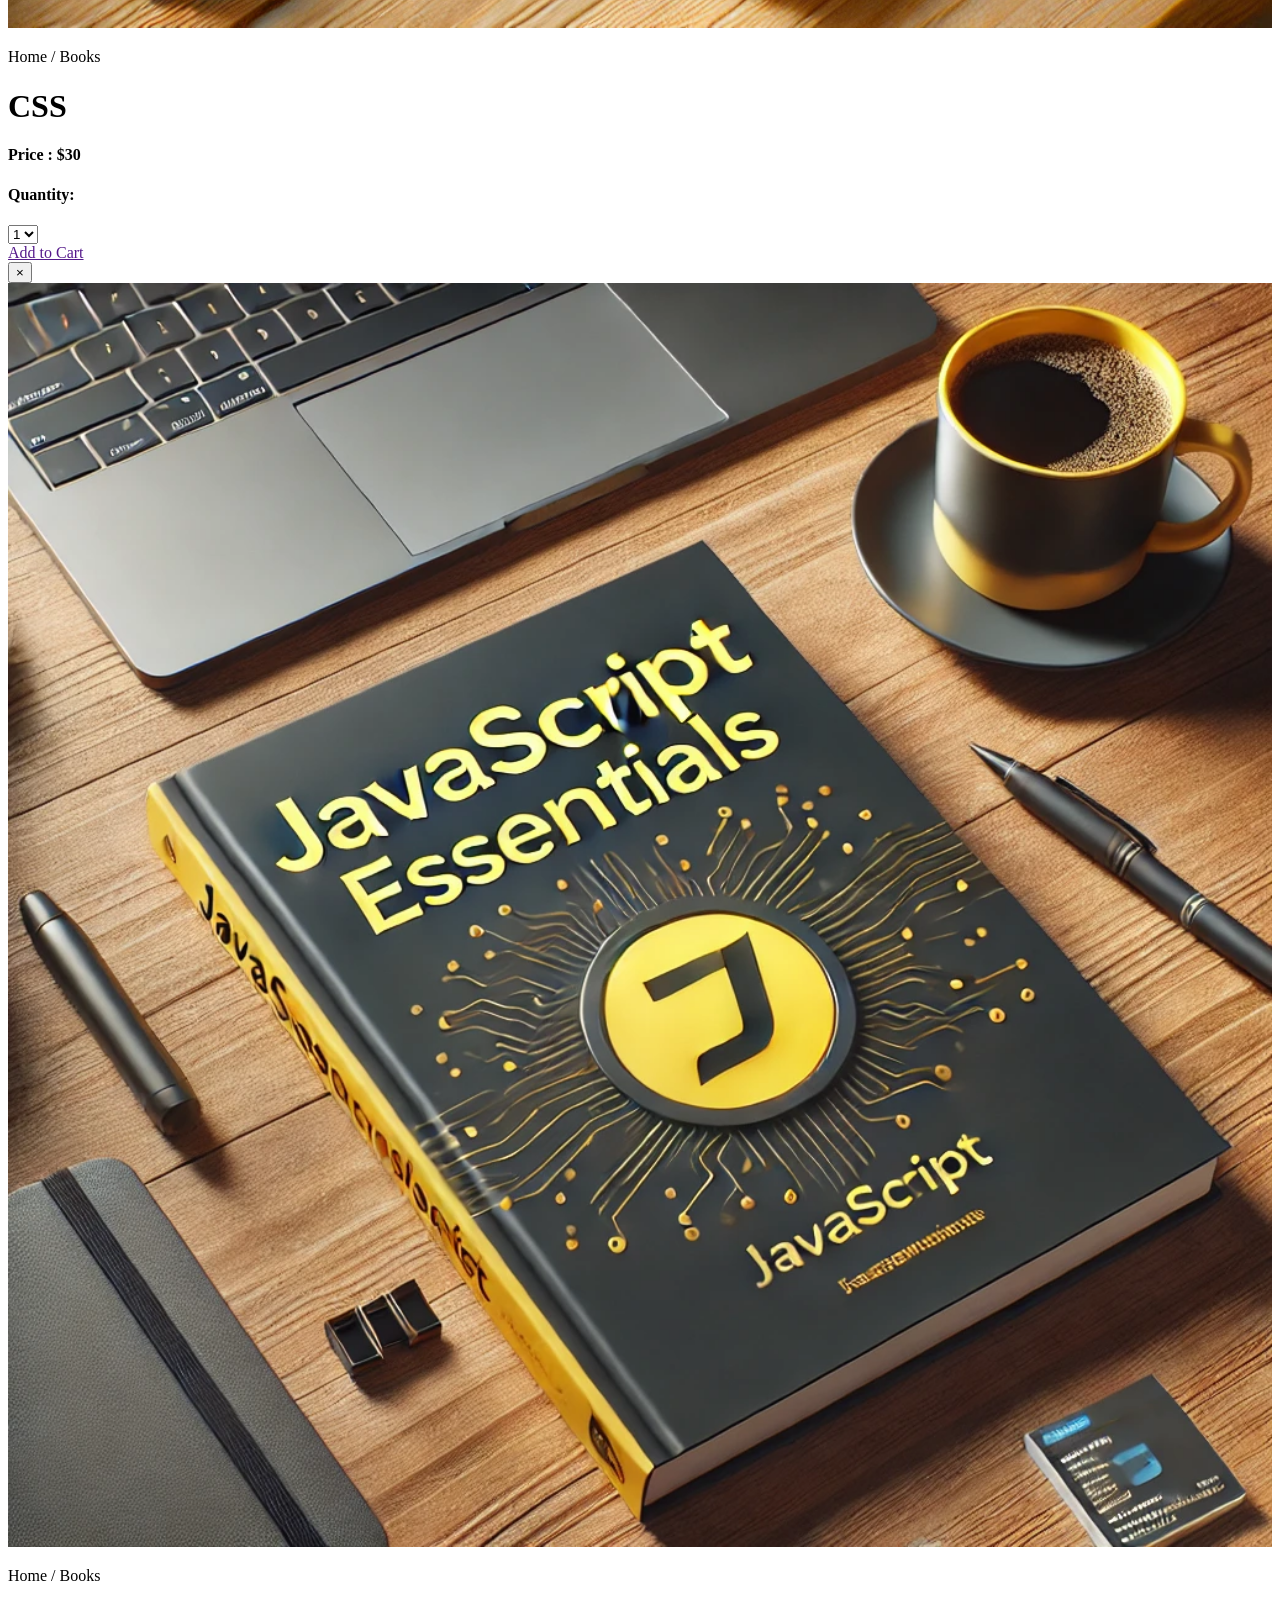
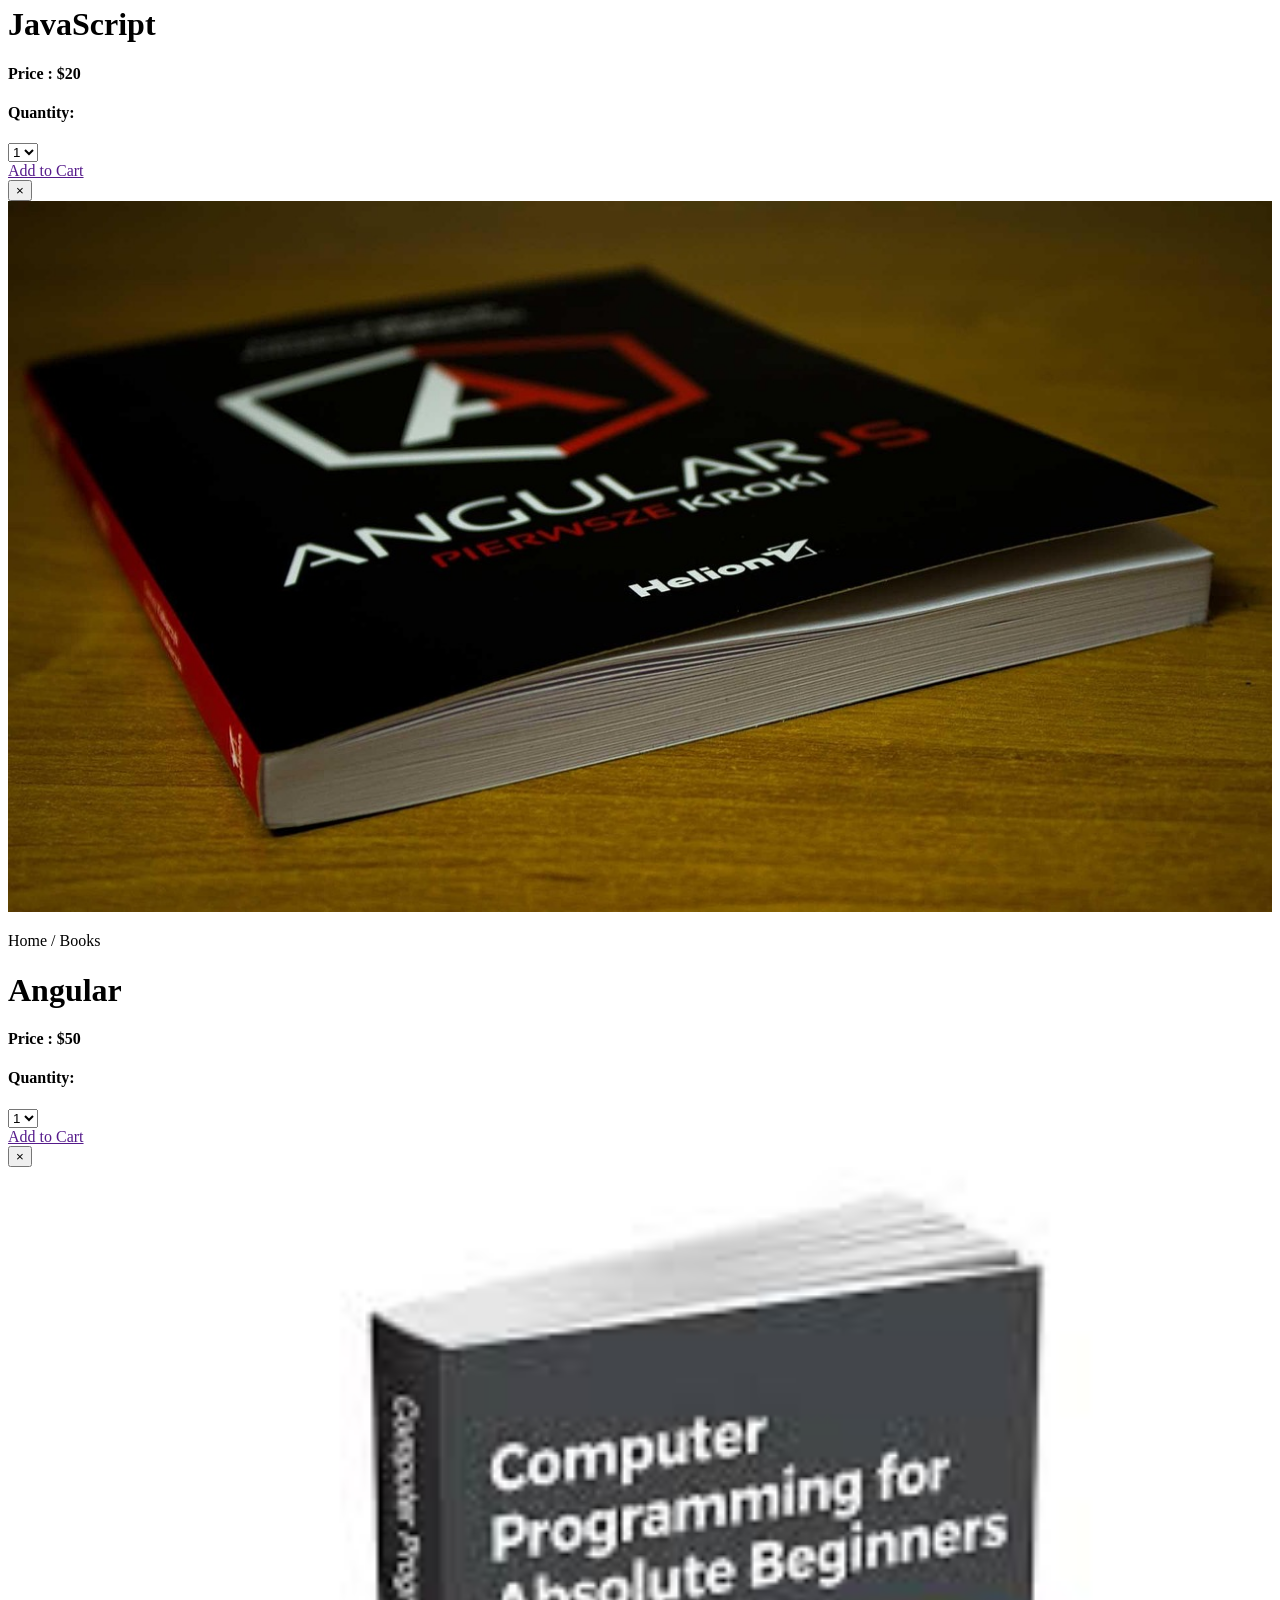
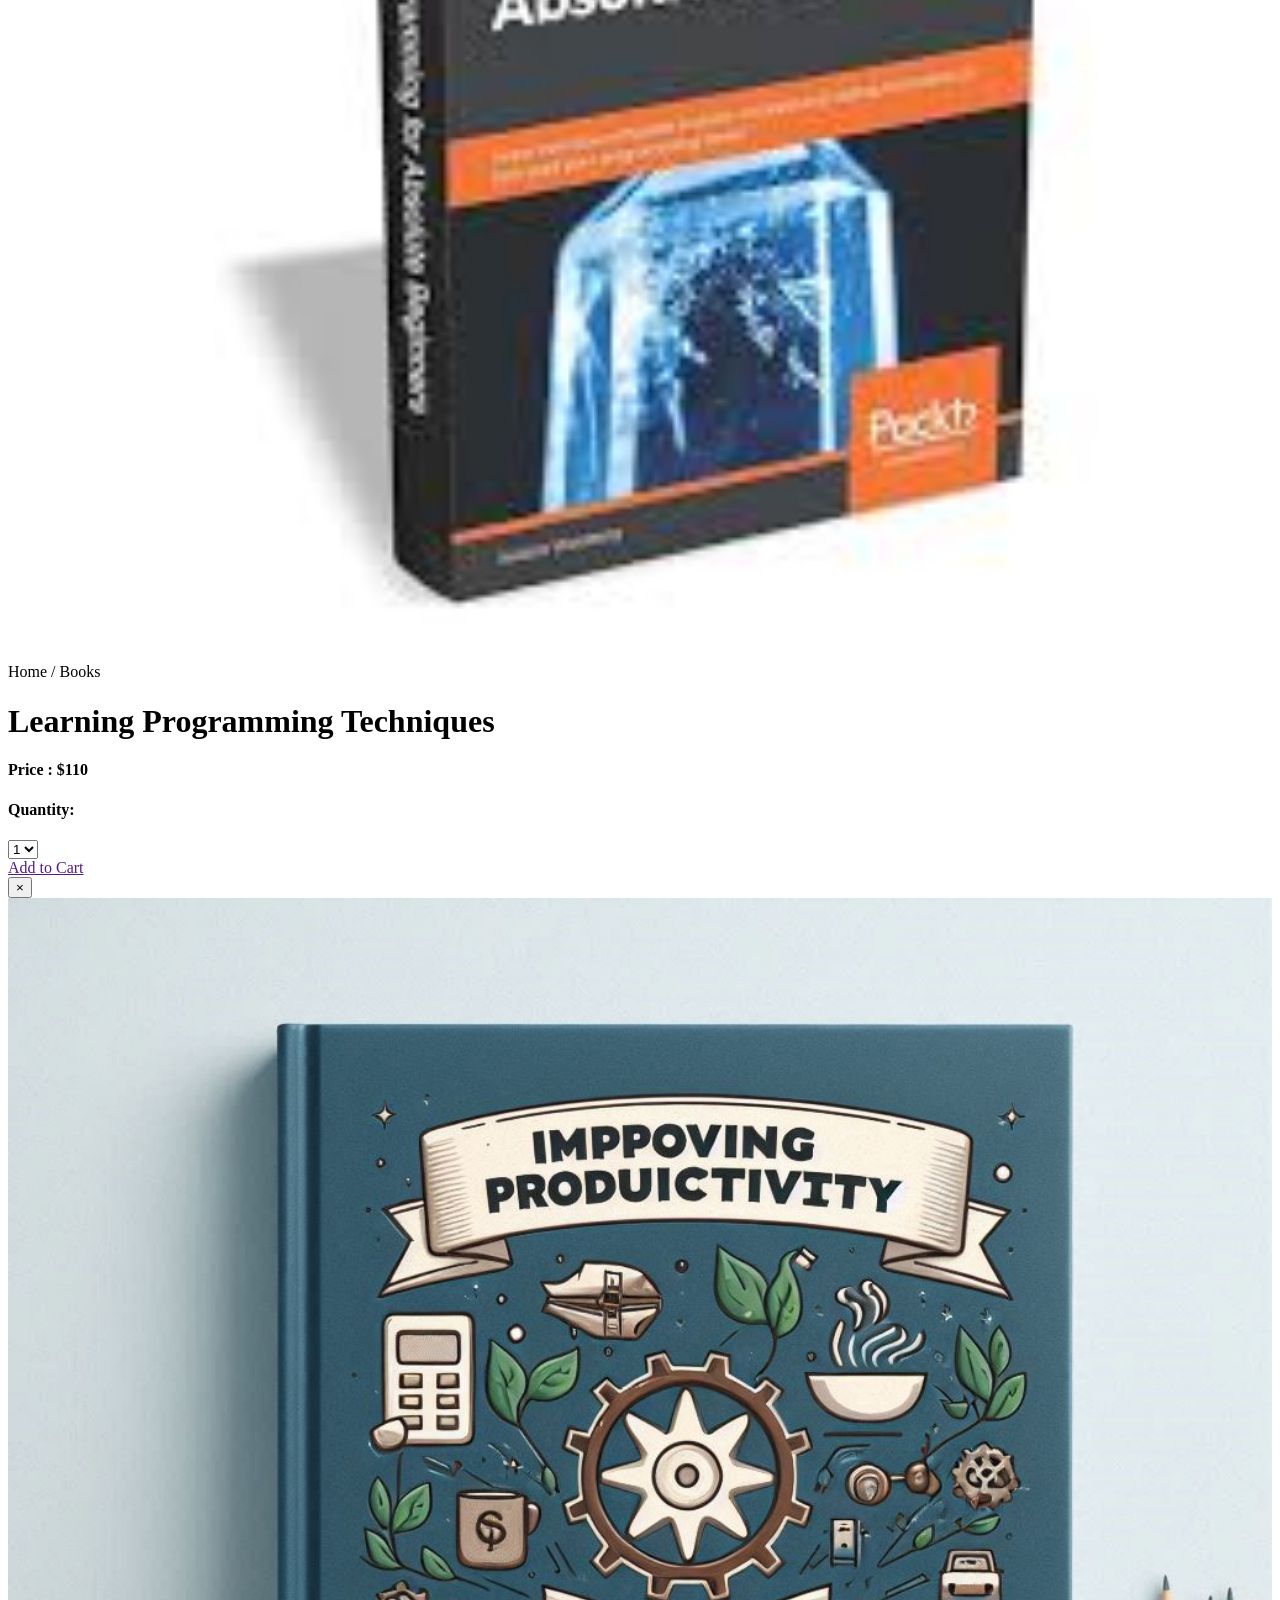
==== commit 9ade1580: "All images issue fixed" ====
--- a/index.html
+++ b/index.html
@@ -10,7 +10,7 @@
         integrity="sha512-Evv84Mr4kqVGRNSgIGL/F/aIDqQb7xQ2vcrdIwxfjThSH8CSR7PBEakCr51Ck+w+/U6swU2Im1vVX0SVk9ABhg=="
         crossorigin="anonymous" referrerpolicy="no-referrer" />
     <link rel="stylesheet" href="https://fonts.googleapis.com/css?family=Raleway">
-    <link rel="stylesheet" href="./Styles/Style.css">
+    <link rel="stylesheet" href="./styles/style.css">
 </head>
 
 <body>
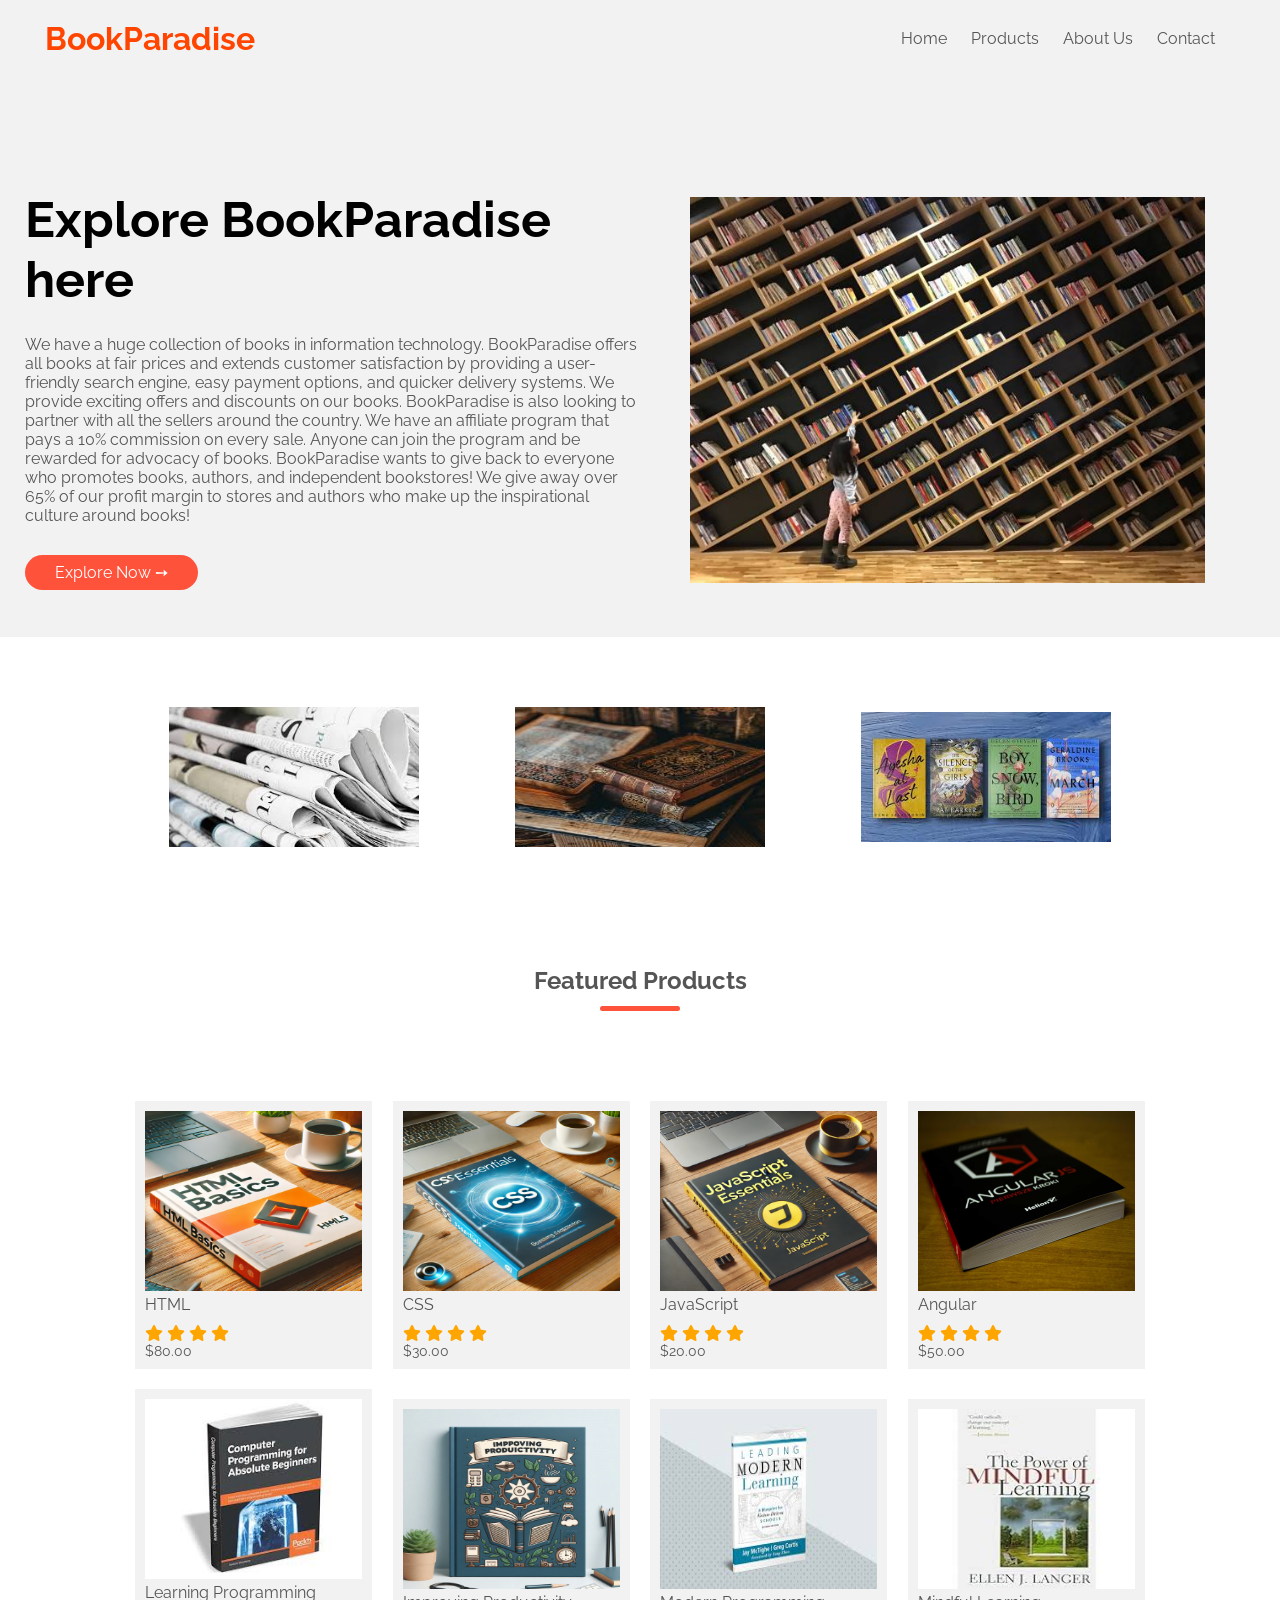
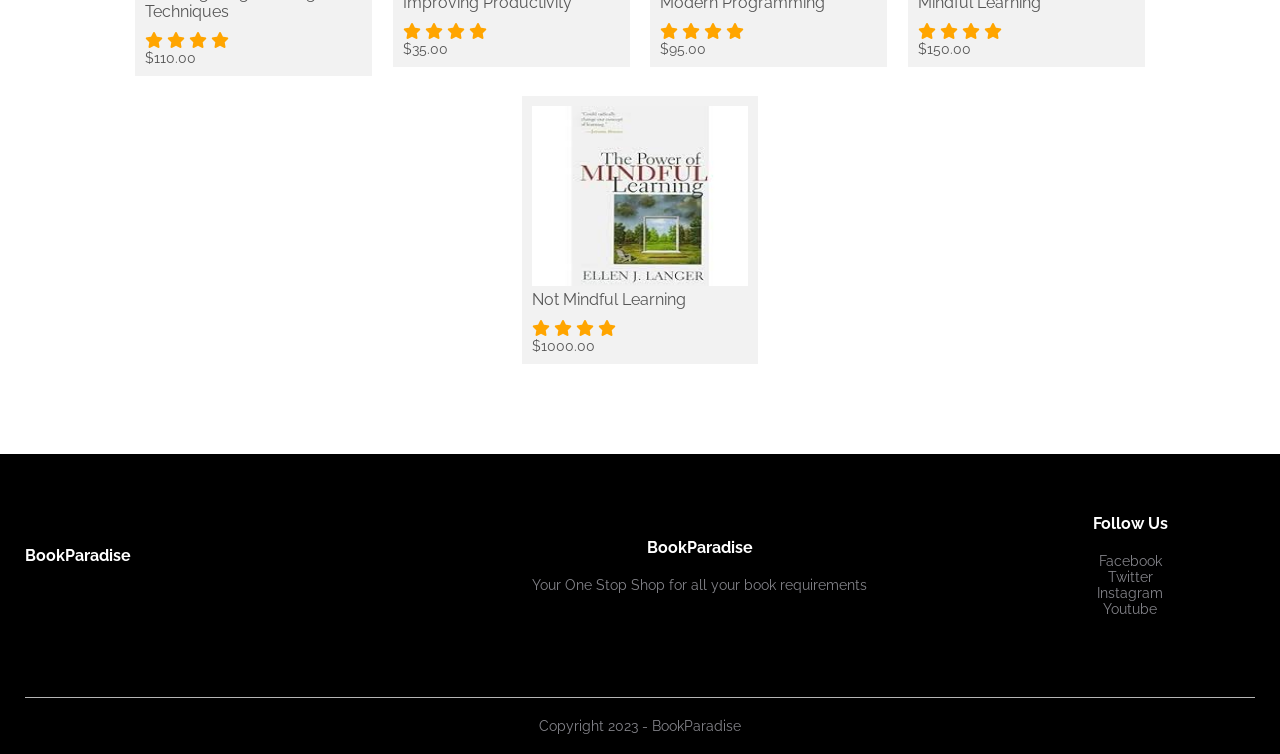
==== commit a88b0b06: "all styling issues fixed" ====
--- a/index.html
+++ b/index.html
@@ -10,7 +10,7 @@
         integrity="sha512-Evv84Mr4kqVGRNSgIGL/F/aIDqQb7xQ2vcrdIwxfjThSH8CSR7PBEakCr51Ck+w+/U6swU2Im1vVX0SVk9ABhg=="
         crossorigin="anonymous" referrerpolicy="no-referrer" />
     <link rel="stylesheet" href="https://fonts.googleapis.com/css?family=Raleway">
-    <link rel="stylesheet" href="./styles/style.css">
+    <link rel="stylesheet" href="./Styles/Style.css">
 </head>
 
 <body>
--- a/Styles/Style.css
+++ b/Styles/Style.css
@@ -0,0 +1,371 @@
+/* styles/style.css */
+/* Navbar css */
+* {
+    margin: 0;
+    padding: 0;
+    box-sizing: border-box;
+    font-family: 'Raleway', sans-serif;
+}
+
+/* Start Navbar css */
+.navbar {
+    display: flex;
+    align-items: center;
+    padding: 20px;
+}
+nav {
+    flex: 1;
+    text-align: right;
+}
+nav ul{
+    display: inline-block;
+    list-style-type: none;
+}
+nav ul li{
+    display: inline-block;
+    margin-right: 20px;
+}
+.logo a{
+    font-size: xx-large;
+    font-weight: bolder;
+    color: orangered;
+}
+a{
+    text-decoration: none;
+    color: #555;
+}
+
+/* End Navbar css */
+
+ /* Banner css */
+ p{
+    color: #555;
+ }
+ .container{
+    max-width: 1300px;
+    margin: auto;
+    padding-left: 25px;
+    padding-right: 25px;
+ }
+ .row{
+    display: flex;
+    align-items: center;
+    flex-wrap: wrap;
+    justify-content: space-around;
+    margin-bottom: 60px;
+ }
+ .col-2{
+    flex-basis: 50%;
+    min-width: 300px;
+ }
+ .col-2 img{
+    max-width: 100%;
+    padding: 50px 50px;
+ }
+ .col-2 h2{
+    font-size: 50px;
+    line-height: 60px;
+    margin: 25px 0px;
+ }
+ .btn, .sortbtn{
+    display: inline-block;
+    background-color: #ff523b;
+    color: #fff;
+    padding: 8px 30px;
+    margin: 30px 0px;
+    border-radius: 30px;
+    transition: background-color 0.5s;
+ }
+ .btn:hover{
+    background-color: #563434;
+ }
+ .sortbtn{
+    border: none;
+    cursor: pointer;
+ }
+ .header{
+    background-color: #f2f2f2 ;
+ }
+ .header .row{
+    margin-top: 70px;
+ }
+ /* End Banner css */
+
+/* Categories css */
+.categories {
+    margin: 70px 0;
+}
+
+.col-3 {
+    flex-basis: 30px;
+    min-width: 250px;
+    margin-bottom: 30px;
+}
+
+.col-3 img {
+    width: 100%;
+}
+
+.small-container {
+    max-width: 1080px;
+    margin: auto;
+    padding-left: 25px;
+    padding-right: 25px;
+}
+
+/* End Categories css */
+
+/* Featured css */
+.featured{
+    margin-bottom: 80px;
+}
+
+
+.col-4 {
+    flex-basis: 23%;
+    padding: 10px;
+    cursor: pointer;
+    min-width: 200px;
+    margin-bottom: 50px;
+    margin: 10px;
+    background: #f2f2f2;
+    transition: transform 0.5s;
+}
+.col-4 img{
+    width: 100%;
+    height: 180px;
+}
+
+.title {
+    text-align: center;
+    margin: 0 auto 80px;
+    position: relative;
+    line-height: 60px;
+    color: #555;
+}
+
+.title:after {
+    content: '';
+    background-color: #ff523b;
+    width: 80px;
+    height: 5px;
+    border-radius: 5px;
+    position: absolute;
+    bottom: 0;
+    left: 50%;
+    transform: translateX(-50%);
+}
+
+h4 {
+    color: #555;
+    font-weight: normal;
+    margin-bottom: 10px;
+}
+
+.col-4 p {
+    font-size: 14px;
+}
+
+.rating .fa {
+    color: orange;
+}
+
+.col-4:hover {
+    transform: translateY(-5px);
+}
+
+/* End Featured css */
+
+/* Footer css */
+.footer {
+    background: #000;
+    color: #84848a;
+    font-size: 14px;
+    padding: 60px 0 20px;
+}
+
+.footer p {
+    color: #84848a;
+}
+
+.footer h3 {
+    color: #fff;
+    margin-bottom: 20px;
+}
+
+.footer-col-1,
+.footer-col-2,
+.footer-col-3,
+.footer-col-4 {
+    min-width: 250px;
+    margin-bottom: 20px;
+}
+
+.footer-col-1 {
+    flex-basis: 30%;
+}
+
+.footer-col-2 {
+    flex: 1;
+    text-align: center;
+}
+
+.footer-col-2 img {
+    width: 180px;
+    margin-bottom: 30px;
+}
+
+.footer-col-3,
+.footer-col-4 {
+    flex-basis: 12%;
+    text-align: center;
+}
+ul{
+    list-style-type: none;
+}
+.app-logo{
+    margin-top: 20px;
+}
+.app-logo img{
+    width: 140px;
+}
+
+.footer hr {
+    border: none;
+    background: #b5b5b5;
+    height: 1px;
+    margin: 20px 0px;
+}
+
+.copyright {
+    text-align: center;
+}
+
+/* End Footer css */
+
+/* Modal css */
+.close-modal {
+    background: none;
+    color: black;
+    border: none;
+    font-size: 3.5rem;
+    cursor: pointer;
+}
+
+.modal {
+    position: fixed;
+    top: -50%;
+    left: 50%;
+    transform: translate(-50%, -50%);
+    transition: top 0.3s ease-in-out;
+    border: 1px solid #ccc;
+    border-radius: 10px;
+    z-index: 2;
+    background-color: #fff;
+}
+
+.modal.active {
+    top: 50%;
+}
+
+.modal-header {
+    display: flex;
+    flex-direction: row-reverse;
+}
+
+.modal .body {
+    padding: 0.75rem;
+}
+
+/* End Modal css */
+/* Overlay css */
+#overlay {
+    display: none;
+    position: fixed;
+    top: 0;
+    left: 0;
+    width: 100%;
+    height: 100%;
+    background-color: rgba(0, 0, 0, 0.3);
+}
+
+#overlay.active {
+    display: block;
+}
+/* End Overlay css */
+/* Search in product page css */
+.row-2{
+    justify-content: space-between;
+    margin: 100px auto 50px;
+}
+select{
+    border: 1px solid #ff523b;
+    padding: 5px;
+
+}
+
+select ::focus{
+    outline: none;
+
+}
+.page-btn{
+    margin: 0 auto 80px;
+
+}
+.page-btn span{
+    display: inline-block;
+    border: 1px solid #ff523b;
+    margin-left: 10px;
+    width: 40px;
+    height: 40px;
+    text-align: center;
+    line-height: 40px;
+    cursor: pointer;
+
+}
+.page-btn span:hover{
+    background-color: #ff523b;
+    color: #fff;
+
+}
+.single-product {
+    margin-top: 80px;
+    margin-bottom: 80px;
+
+}
+.single-product .col-2 img{
+    padding: 0;
+
+}
+.single-product .col-2{
+    padding: 20px;
+
+}
+.single-product h4{
+    margin: 20px 0px;
+    font-size: 22px;
+    font-weight: bold;
+}
+
+.single-product select{
+    display: block;
+    padding: 10px;
+    margin-top: 10px;
+}
+.submitbtn{
+    margin: auto;
+    text-align: center;
+}
+#error_message{
+    margin-bottom: 20px;
+    background: #fe8b8e;
+    padding: 0px;
+    text-align: center;
+    font-size: 14px;
+    transition: all 0.5s ease;
+}
+#search {
+    border: 1px solid #ff523b;
+    padding: 10px;
+    width: 280px;
+}
